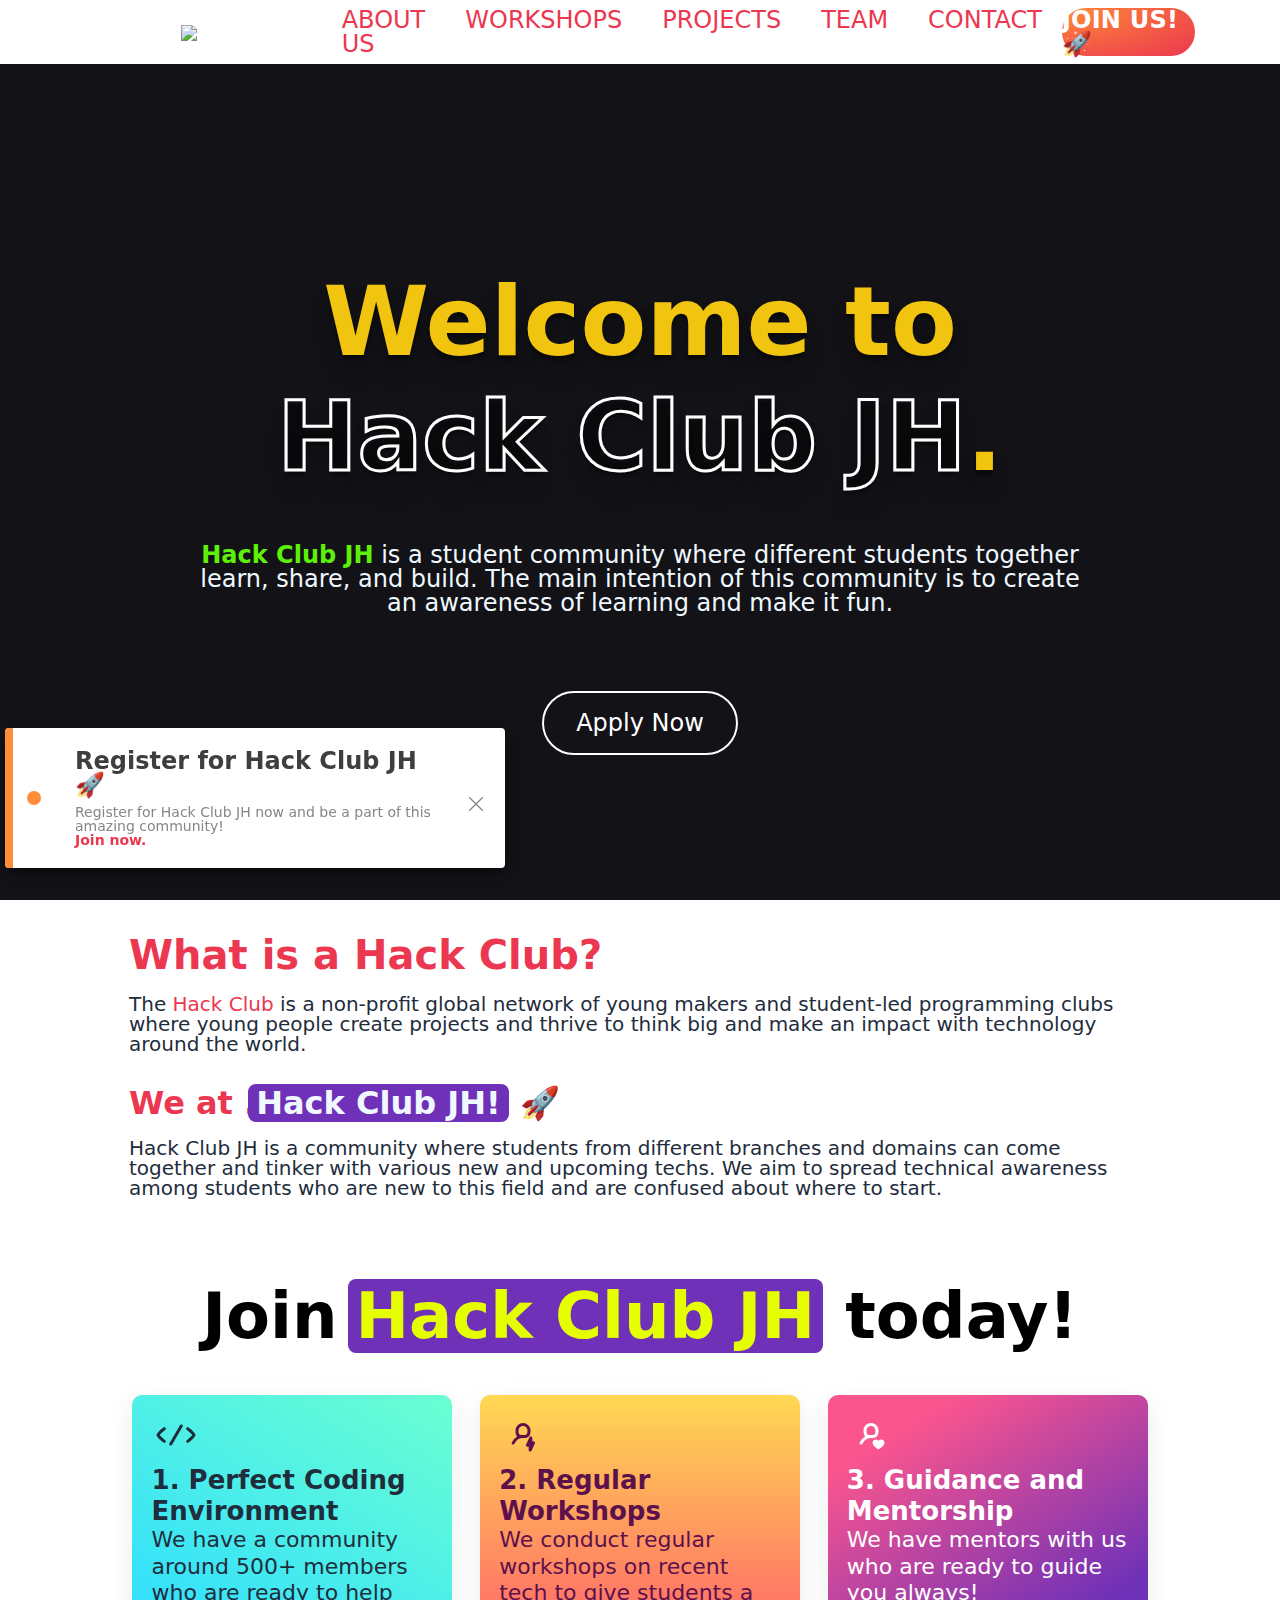
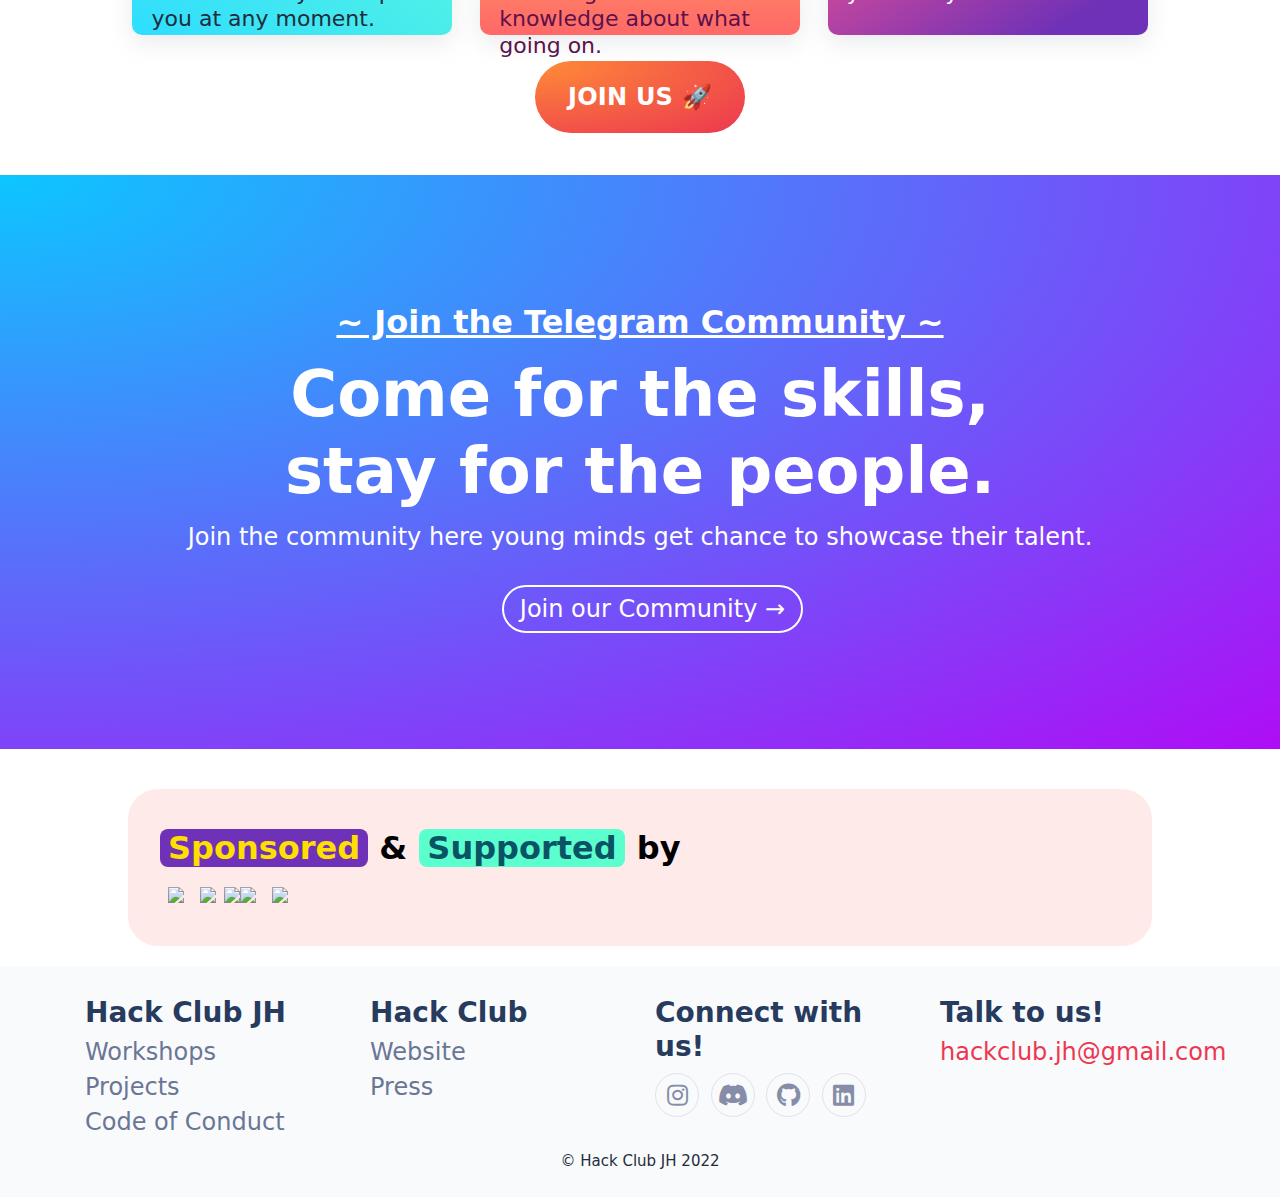
==== index.html @ 4a441845 "Merge pull request #6 from ghulamyazdani/ghulamyazdani" ====
<!DOCTYPE html>
<html lang=" en " xmlns="http://www.w3.org/1999/xhtml" xmlns:fb="http://ogp.me/ns/fb#">
 
<head>
	<meta charset="utf-8">
	<meta http-equiv="X-UA-Compatible" content="IE=edge">
	<meta name="viewport" content="width=device-width,initial-scale=1,maximum-scale=1,user-scalable=no">
	<meta name="HandheldFriendly" content="true">
  <!-- Meta Contents -->
  	<meta property="og:title" content="Hack Club JH">
  	<meta property="og:description" content="The Official Website of Hack Club JH.">
  	<meta property="og:image" content="/img/logos/logo-no-bg.png">
  	<meta name="keywords" content="Hack Club, Hack Club JH">
  <!-- CSS & Fonts -->
	<link rel="stylesheet" href="https://cdnjs.cloudflare.com/ajax/libs/twitter-bootstrap/4.1.3/css/bootstrap.min.css">
	<link rel="preconnect" href="https://fonts.gstatic.com">
	<link href="https://fonts.googleapis.com/css2?family=Inter:wght@400;500;600;700;800&family=Lato:wght@400;700&display=swap" rel="stylesheet">
	<link rel="stylesheet" href="./css/style.css">
	<!-- <link rel="stylesheet" href="./css/team.css"> -->
  <!-- Icons and Meta Images -->
	<link rel="shortcut icon" href="./img/favicon/favicon.png" type="image/x-icon">
	<link rel="stylesheet" href="https://cdnjs.cloudflare.com/ajax/libs/font-awesome/5.11.2/css/all.min.css">
  <!-- Title -->
	<title>Hack Club JH</title>
</head>

<body class="home-body">

  <!-- Toast Notification -->
  <main style="padding-top: 4rem; position: fixed; bottom: 2rem; left: 5px; z-index: 1000;">
	<div class="toast-container">
		<div class="toast-cell">
			<div class="toast toast-color">
				<div class="toast-icon">
					<svg version="1.1" xmlns="http://www.w3.org/2000/svg" xmlns:xlink="http://www.w3.org/1999/xlink" x="0px" y="0px" viewBox="0 0 512 512" style="enable-background:new 0 0 512 512;" xml:space="preserve">
						<g>
							<g>
								<path d="M504.502,75.496c-9.997-9.998-26.205-9.998-36.204,0L161.594,382.203L43.702,264.311c-9.997-9.998-26.205-9.997-36.204,0    c-9.998,9.997-9.998,26.205,0,36.203l135.994,135.992c9.994,9.997,26.214,9.99,36.204,0L504.502,111.7    C514.5,101.703,514.499,85.494,504.502,75.496z"></path>
							</g>
						</g>
					</svg>
				</div>
				<div class="toast-content">
					<p class="toast-header">Register for Hack Club JH 🚀</p>
					<p class="toast-message">Register for Hack Club JH now and be a part of this amazing community!<br><a href="https://docs.google.com/forms/d/e/1FAIpQLSebkDPicJGScC9wuIsMn9B5UVe6ifNzUz_4K3mlXAVmSK6NwA/viewform?usp=sharing " target="blank"><strong>Join now.</strong></a></p>
				</div>
				<div class="toast-close">
					<svg version="1.1" xmlns="http://www.w3.org/2000/svg" viewBox="0 0 15.642 15.642" xmlns:xlink="http://www.w3.org/1999/xlink" enable-background="new 0 0 15.642 15.642">
						<path fill-rule="evenodd" d="M8.882,7.821l6.541-6.541c0.293-0.293,0.293-0.768,0-1.061  c-0.293-0.293-0.768-0.293-1.061,0L7.821,6.76L1.28,0.22c-0.293-0.293-0.768-0.293-1.061,0c-0.293,0.293-0.293,0.768,0,1.061  l6.541,6.541L0.22,14.362c-0.293,0.293-0.293,0.768,0,1.061c0.147,0.146,0.338,0.22,0.53,0.22s0.384-0.073,0.53-0.22l6.541-6.541  l6.541,6.541c0.147,0.146,0.338,0.22,0.53,0.22c0.192,0,0.384-0.073,0.53-0.22c0.293-0.293,0.293-0.768,0-1.061L8.882,7.821z"></path>
					</svg>
				</div>
			</div>
		</div>
	</div>
	<script src='https://cdnjs.cloudflare.com/ajax/libs/jquery/3.3.1/jquery.min.js'></script>
	<script id="rendered-js">
	jQuery(document).ready(() => {
		jQuery('.toast-close').click((e) => {
			e.preventDefault()
			var parent = $(this).parent('.toast')
			parent.fadeOut("slow", () => {
				$(this).remove()
			})
		})
	})
	</script>
  </main>
 
  <header class="site-header" role="banner">
		<div class="navbar-area">
			<div class="container">
				<nav class="site-navbar">
					<a class="site-title" rel="author" href=""><img src="/img/logos/logo-no-bg.PNG" href="" width="50px"></a>
					<ul>
						<li><a class="red-link" href="#about">About us</a></li>
						<li><a class="red-link" href="/workshops.html">Workshops</a></li>
            			<li><a class="red-link" href="/projects.html">Projects</a></li>
            			<li><a class="red-link" href="/team.html">Team</a></li>
            			<li><a class="red-link" href="#contact">Contact</a></li>
					</ul>
					<a class="hc-button-small" href="/apply.html"> <span style="color: white;">Join us! 🚀</span> </a>
					<button class="nav-toggler"> <span></span> </button>
				</nav>
			</div>
		</div>
		<script>
		const navToggler = document.querySelector('.nav-toggler')
		const navMenu = document.querySelector('.site-navbar ul')
		const navLinks = document.querySelectorAll('.site-navbar a')
		const header = document.querySelector('.site-header')
		allEventListners()

		allEventListners = () => {
			navToggler.addEventListener('click', togglerClick);
			navLinks.forEach(elem => elem.addEventListener('click', navLinkClick));
		}

		togglerClick = () => {
			navToggler.classList.toggle('toggler-open');
			navMenu.classList.toggle('open');
		}

		navLinkClick = () => {
			if (navMenu.classList.contains('open')) {
				navToggler.click()
			}
		}
		</script>
  </header>
 
  <main class="main-home-content" aria-label="Content" style="padding-bottom: 2rem; padding-top: 4rem; z-index: 1;">
	<lottie-player src="https://assets10.lottiefiles.com/packages/lf20_aujfrjaj.json"  background="transparent"  speed="1" class="homebg-animation" loop autoplay></lottie-player>
		<div class="wrapper" style="z-index: 1000;">
			<div class="home">
				<div class="resizer1"></div>
				<h1 class="page-heading" style="color: #f1c40f;">
					Welcome to<br><span class="transparent" style="color: #fff;">Hack&nbsp;Club JH</span>.
				</h1>
				<hr>
				<p style="color: aliceblue; text-align: center; margin-bottom: 4rem; margin-top: 2rem;  "> <strong style="color: #5df108;">Hack Club JH</strong> is a student community where different students together learn, share, and build. The main intention of this community is to create an awareness of learning and make it fun. </p>
				<div style="text-align: center; width: 100%; padding-top: 2rem; padding-bottom: 2rem;"> 
					<a href="https://docs.google.com/forms/d/e/1FAIpQLSebkDPicJGScC9wuIsMn9B5UVe6ifNzUz_4K3mlXAVmSK6NwA/viewform?usp=sharing " target="blank" class="hc-btn-nofill">Apply Now</a> 
				</div>
          </div>
        </div>
 	</main>
 
  <div id="hackclub-info">
		<!-- To be changed -->
		<div class="hackclub-exp" id="about">
			<h1 id="initial-header" style="color: #ec3750;">What is a Hack Club?</h1>
			<p> 
				The <a href="https://hackclub.com">Hack Club</a> is a non-profit global network of young makers and student-led programming clubs where young people create projects and thrive to think big and make an impact with technology around the world. 
			</p>
			<h2 id="initial-header" style="color: #ec3750;">We at .<span class="marca-rosa" style="color: aliceblue;">Hack Club JH!</span> 🚀</h2>
        	<p style="font-size: 20px;">
          		Hack Club JH is a community where students from different branches and domains can come together and tinker with various new and upcoming techs. We aim to spread technical awareness among students who are new to this field and are confused about where to start.
    		</p>
    	</div>

    	<div class="inscricao" style="background-color: #fff;padding-top: 1rem; padding-bottom: 1rem;">
      		<h2 class="home-h2" style="margin-bottom: 30px; color: black;">Join<span class="marca-rosa" style="color:rgb(229, 255, 0); margin-left: 10px;">Hack Club JH</span> today!</h2>
			<ul class="ws-grid">
				<li>
					<div class="exp-box" style="background: linear-gradient(32deg, rgba(24, 218, 255, 0.9) 0%, rgba(91, 255, 205, 0.9) 100%);">
						<div class="ini-info">
							<h3>
                				<svg fill-rule="evenodd" clip-rule="evenodd" stroke-linejoin="round" stroke-miterlimit="1.414" xmlns="http://www.w3.org/2000/svg" aria-label="code" viewBox="0 0 32 32" preserveAspectRatio="xMidYMid meet" fill="currentColor" width="48" height="48" title="code">
                  					<g><path d="M18.634,9.438c0.276,-0.478 0.888,-0.642 1.366,-0.366c0.478,0.276 0.642,0.888 0.366,1.366l-7,12.124c-0.276,0.478 -0.888,0.642 -1.366,0.366c-0.478,-0.276 -0.642,-0.888 -0.366,-1.366l7,-12.124Zm4.348,11.452c-0.354,-0.424 -0.296,-1.055 0.128,-1.408l0.245,-0.205c1.478,-1.236 2.216,-1.854 3.529,-3.277c-1.338,-1.451 -2.052,-2.045 -3.612,-3.347l-0.162,-0.135c-0.424,-0.353 -0.482,-0.984 -0.128,-1.408c0.353,-0.424 0.942,-0.423 1.409,-0.128c1.609,1.018 2.609,2.018 4.2,3.964c0.219,0.312 0.409,0.664 0.409,1.054c0,0.39 -0.19,0.742 -0.409,1.053c-1.591,1.947 -2.591,2.947 -4.2,3.964l-0.001,0.001c-0.424,0.354 -1.055,0.296 -1.408,-0.128Zm-14.092,-1.408c0.424,0.353 0.482,0.984 0.128,1.408c-0.353,0.424 -0.984,0.482 -1.408,0.128l-0.001,-0.001c-1.609,-1.017 -2.609,-2.017 -4.2,-3.964c-0.219,-0.311 -0.409,-0.663 -0.409,-1.053c0,-0.39 0.19,-0.742 0.409,-1.054c1.591,-1.946 2.591,-2.946 4.2,-3.964c0.467,-0.295 1.056,-0.296 1.409,0.128c0.354,0.424 0.296,1.055 -0.128,1.408l-0.162,0.135c-1.56,1.302 -2.274,1.896 -3.612,3.347c1.313,1.423 2.051,2.041 3.529,3.277l0.245,0.205Z"></path></g>
                				</svg><br>
                				<span class="ini-title">1. Perfect Coding Environment</span><br>We have a community around 500+ members who are ready to help you at any moment.
              				</h3> 
						</div>
					</div>
				</li>
				<li>
					<div class="exp-box" style="background: linear-gradient(to bottom, rgba(255, 212, 64, 0.9) 0%, rgba(255, 88, 88, 0.9) 100%);">
						<div class="ini-info">
							<h3 style="color: #5d114c;">
                				<svg fill-rule="evenodd" clip-rule="evenodd" stroke-linejoin="round" stroke-miterlimit="1.414" xmlns="http://www.w3.org/2000/svg" aria-label="admin" viewBox="0 0 32 32" preserveAspectRatio="xMidYMid meet" fill="currentColor" width="48" height="48" title="admin">
									<g><path fill-rule="evenodd" clip-rule="evenodd" d="M21.437 17.023a1 1 0 0 1 .785.977v2.2H23a1 1 0 0 1 .907 1.42l-2.222 4.8a1 1 0 0 1-1.907-.42v-2.2H19a1 1 0 0 1-.907-1.42l2.222-4.8a1 1 0 0 1 1.122-.557zM19.834 16.977C20.714 16.173 21 14.873 21 13a5 5 0 0 0-10 0c0 1.873.286 3.173 1.165 3.977a8.029 8.029 0 0 0-3.6 4.062c-.162.408-.213.939.162 1.168.792.485 1.632-.457 2.105-1.257a5.997 5.997 0 0 1 5.48-2.942c1.132.058 2.373-.055 3.24-.784a8.75 8.75 0 0 0 .282-.247zM19 13c0 1.683-.271 2.241-.47 2.456-.162.176-.68.544-2.53.544-1.85 0-2.368-.368-2.53-.544C13.27 15.24 13 14.683 13 13a3 3 0 1 1 6 0z">
									</path></g>
                  				</svg><br>
								<span class="ini-title" style="color: #5d114c;">2. Regular Workshops</span><br>We conduct regular workshops on recent tech to give students a knowledge about what going on.
              				</h3> 
						</div>
					</div>
				</li>
				<li>
					<div class="exp-box" style="background: linear-gradient(-32deg, #6f31b7 14%, #fb558e 82%);">
						<div class="ini-info">
							<h3 style="color: white;">
                				<svg fill-rule="evenodd" clip-rule="evenodd" stroke-linejoin="round" stroke-miterlimit="1.414" xmlns="http://www.w3.org/2000/svg" aria-label="friend" viewBox="0 0 32 32" preserveAspectRatio="xMidYMid meet" fill="currentColor" width="48" height="48" title="friend">
                  					<g><path d="M 11.4912 8.97717C 12.3703 8.17303 12.6567 6.87286 12.6567 5C 12.6567 2.23859 10.4181 0 7.65668 0C 4.89526 0 2.65668 2.23859 2.65668 5C 2.65668 6.87286 2.94302 8.17303 3.82211 8.97717C 2.19708 9.86633 0.914429 11.3031 0.222412 13.0393C 0.0597229 13.4474 0.0085144 13.9776 0.38324 14.207C 1.17523 14.692 2.01566 13.7498 2.48837 12.9504C 3.53268 11.1844 5.45636 10 7.65668 10C 7.76151 10 7.86569 10.0027 7.96918 10.008C 9.10062 10.066 10.3418 9.95276 11.209 9.22382C 11.3059 9.14246 11.4006 9.06012 11.4912 8.97717ZM 10.6567 5C 10.6567 6.68262 10.3854 7.24109 10.1871 7.45593C 10.0244 7.63208 9.50742 8 7.65668 8C 5.80594 8 5.28891 7.63208 5.12628 7.45593C 4.92798 7.24109 4.65668 6.68262 4.65668 5C 4.65668 3.34314 5.99982 2 7.65668 2C 9.31354 2 10.6567 3.34314 10.6567 5ZM 12.6567 11.88C 13.9552 10.6 15.2537 10.92 15.9029 11.56C 18.4999 14.12 13.4531 17.5 12.6567 17.5C 11.8602 17.5 6.81342 14.12 9.41043 11.56C 10.0597 10.92 11.3582 10.6 12.6567 11.88Z" transform="translate(8.34332 8)"></path></g>
                				</svg><br>
                				<span class="ini-title" style="color: white;">3. Guidance and Mentorship</span><br>We have mentors with us who are ready to guide you always!
              				</h3> 
						</div>
					</div>
				</li>
			</ul> 
			<a href="" class="hc-button" style="height: auto; margin-bottom: 2%; margin-top: 1%; color: white">Join Us 🚀</a> 
		</div>
  </div> 
 
  <!-- Join Discord Server -->
  <main class="css-iy7rtr" >
		<div class="css-11xnwal"></div>
		<div class="css-1n6teq3" >
			<h1 style="font-size: 2rem;text-decoration: underline;">~ Join the Telegram Community ~</h1>
			<h2 style="font: 300; font-size: 4rem;">Come for the skills, <br> stay for the people.</h2>
			<p style="margin-bottom: 3rem;">Join the community here young minds get chance to showcase their talent.</p> 
			<a href="https://discord.gg/UgXB8ff8mD" style="height: auto; margin-left: 2%; margin-top: 1%; color: #ffffff; border: 2px solid currentColor;padding: 8px 16px 8px 16px; border-radius: 99999px;">Join our Community →
			</a>
		</div>
  </main>
  
  <!-- Sponsor and Supporter -->
  <main>
		<div class="clubes-uni-div">
			<div class="clubes-uni-square">
				<h2 style="color: black;"><span class="marca-rosa" style="color: #fedf00; text-align: center!;">Sponsored</span> & <span class="marca-azul">Supported</span> by</h2>
				<a href="http://jamiahamdard.edu/Default.aspx" target="blank"><img src="https://upload.wikimedia.org/wikipedia/en/thumb/4/4d/Jamia_Hamdard_Logo.svg/800px-Jamia_Hamdard_Logo.svg.png" height="50px" style="padding-right: 1rem"></a>
				<a href="https://hackclub.com/" target="blank"><img src="https://assets.hackclub.com/icon-progress-rounded.svg" height="50px" style="padding-right: 0.5rem"></a> 
				<a href="https://stickermule.com/" target="blank"><img src="/img/sponsors/stickermule.svg" height="70px" style="padding-right: 0rem"></a> 
				<a href="https://codingblocks.com/" target="blank"><img src="https://www.nicepng.com/png/full/117-1174727_coding-blocks-logo.png" height="50px" style="padding-right: 1rem"></a>
				<a href="https://solana.com/" target="blank"><img src="https://seeklogo.com/images/S/solana-sol-logo-9AA58519FE-seeklogo.com.png" height="50px" style="padding-right: 1rem"></a>
				<img src="./img/sponsors/zoom.svg" alt="" height="50px" style="padding-right: 1rem">  
			</div>
		</div>
  </main>
 
  <!-- Footer -->
  <footer class="rodape_area bg_color">
		<div class="rodape_top">
			<div class="container">
				<div class="row">
					<div class="col-lg-3 col-md-6">
						<div class="f_widget about-widget pl_70 wow fadeInLeft" data-wow-delay="0.4s" style="visibility: visible; animation-delay: 0.4s; animation-name: fadeInLeft;">
							<h3 class="f-title f_600 t_color f_size_18">Hack Club JH</h3>
							<ul class="list-unstyled f_list" style="margin-left: 0">
								<li> <a href="">Workshops</a> </li>
								<li> <a href="">Projects</a> </li>
								<li> <a href="/code-of-conduct.html">Code of Conduct</a> </li>
								<!-- <li> <a href="/telegam.html">Telegram</a> </li> -->
							</ul>
						</div>
					</div>
					<div class="col-lg-3 col-md-6">
						<div class="f_widget about-widget pl_70 wow fadeInLeft" data-wow-delay="0.6s" style="visibility: visible; animation-delay: 0.6s; animation-name: fadeInLeft;">
							<h3 class="f-title f_600 t_color f_size_18">Hack Club</h3>
							<ul class="list-unstyled f_list" style="margin-left: 0">
								<li> <a href="https://hackclub.com/">Website</a> </li>
								<li> <a href="https://hackclub.com/press/">Press</a> </li>
							</ul>
						</div>
					</div>
					<div class="col-lg-3 col-md-6">
						<div class="f_widget social-widget pl_70 wow fadeInLeft" data-wow-delay="0.8s" style=" visibility: visible; animation-delay: 0.8s; animation-name: fadeInLeft;">
							<h3 class="f-title f_600 t_color f_size_18" id="contact">Connect with us!</h3>
							<div class="f_social_icon">
								<a href="https://www.instagram.com/hackclub.jh" class="fab fa-instagram"></a>
								<!-- <a href="https://twitter.com/hackclub.jh" class="fab fa-twitter"></a> -->
								<a href="https://discord.gg/UgXB8ff8mD" class="fab fa-discord"></a>
								<a href="https://github.com/hackclub-jh" class="fab fa-github"></a>
								<a href="https://www.linkedin.com/company/hackclub-jh" class="fab fa-linkedin"></a>
							</div>
							<div class="f_widget company_widget wow fadeInLeft" data-wow-delay="0.2s" style=" visibility: visible; animation-delay: 0.2s; animation-name: fadeInLeft;"></div>
						</div>
					</div>
					<div class="col-lg-3 col-md-6">
						<h3 class="f-title f_600 t_color f_size_18">Talk to us!</h3> <a href="mailto:hackclub.jh@gmail.com">hackclub.jh@gmail.com</a> 
					</div>
				</div>
			</div>
		</div>
		<p style="display: flex; justify-content: center; padding-bottom: 1%; font-size: 15px;">&#169 Hack Club JH 2022</p>
  </footer>
 
  <!-- Lottie File Script -->
  <script src="https://unpkg.com/@lottiefiles/lottie-player@latest/dist/lottie-player.js"></script>
 </body>
 
</html>
---- css/style.css ----
/** Reset some basic elements */
body,
h1,
h2,
h3,
h4,
h5,
h6,
p,
blockquote,
pre,
hr,
dl,
dd,
ol,
ul,
figure {
  margin: 0;
  padding: 0;
}

/** Basic styling */
body {
  font: 400 24px/1 "Phantom Sans", system-ui, -apple-system, BlinkMacSystemFont,
    "Segoe UI", Roboto, sans-serif;
  color: #1f2d3d;
  background-color: white;
  -webkit-text-size-adjust: 100%;
  -webkit-font-feature-settings: "kern" 1;
  -moz-font-feature-settings: "kern" 1;
  -o-font-feature-settings: "kern" 1;
  font-feature-settings: "kern" 1;
  font-kerning: normal;
  display: flex;
  min-height: 100vh;
  flex-direction: column;
}

html {
  scroll-behavior: smooth;
}

/** Set `margin-bottom` to maintain vertical rhythm */
h1,
h2,
h3,
h4,
h5,
h6,
p,
blockquote,
pre,
ul,
ol,
dl,
figure,
.highlight {
  margin-bottom: 15px;
}

/** `main` element */
main {
  display: block; /* Default value of `display` of `main` element is 'inline' in IE 11. */
}

/** Images */
img {
  max-width: 100%;
  vertical-align: middle;
}

/** Figures */
figure > img {
  display: block;
}

figcaption {
  font-size: 21px;
}

/** Lists */
ul,
ol {
  margin-left: 30px;
}

li > ul,
li > ol {
  margin-bottom: 0;
}

.post-content li {
  margin-bottom: 10px;
}

/** Headings */
h1,
h2,
h3,
h4,
h5,
h6 {
  font-weight: 700;
}

/** Links */
a {
  color: #ec3750;
  text-decoration: none;
}
a:hover {
  color: #61ec37;
}
.social-media-list a:hover {
  text-decoration: none;
}
.social-media-list a:hover .username {
  text-decoration: underline;
}

/** Blockquotes */
blockquote {
  color: #828282;
  border-left: 4px solid #e8e8e8;
  padding-left: 15px;
  font-size: 27px;
  letter-spacing: -1px;
  font-style: italic;
}
blockquote > :last-child {
  margin-bottom: 0;
}

/** Code formatting */
pre,
code {
  background-color: #eef;
  border-radius: 4px;
  overflow: hidden;
}

div .highlight {
  padding: 16px;
}

/** Wrapper */
.wrapper {
  margin-right: auto;
  margin-left: auto;
  padding-right: 30px;
  padding-left: 30px;
}
@media screen and (max-width: 100%) {
  .wrapper {
    max-width: -webkit-calc(100% - (30px));
    max-width: calc(100% - (30px));
    padding-right: 15px;
    padding-left: 15px;
  }
}

/** Clearfix */
.wrapper:after,
.footer-col-wrapper:after {
  content: "";
  display: table;
  clear: both;
}

/** Icons */
.svg-icon {
  width: 16px;
  height: 16px;
  display: inline-block;
  fill: #828282;
  padding-right: 5px;
  vertical-align: text-top;
}

.social-media-list li + li {
  padding-top: 5px;
}

/** Tables */
table {
  margin-bottom: 30px;
  width: 100%;
  text-align: left;
  color: #3e5a7a;
  border-collapse: collapse;
  border: 1px solid #e8e8e8;
}
table tr:nth-child(even) {
  background-color: #f7f7f7;
}
table th,
table td {
  padding: 10px 15px;
}
table th {
  background-color: #f0f0f0;
  border: 1px solid #dedede;
  border-bottom-color: #c9c9c9;
}
table td {
  border: 1px solid #e8e8e8;
}

.resizer {
  height: 8vh;
}

.mini-resizer {
  height: 20px;
}

.ws-section {
  max-width: 100%;
  margin: 0 auto;
}

.ws-grid {
  margin: 0 0 0 0;
  padding: 0;
  list-style: none;
  display: block;
  text-align: center;
  width: 100%;
}

.ws-grid:after {
  clear: both;
}

.ws-grid:after,
.ws-box:before {
  content: "";
  display: table;
}

.ws-grid li {
  width: 320px;
  height: 240px;
  display: inline-block;
  margin: 10px;
}

@media screen and (max-width: 360px) {
  .ws-grid li {
    width: 90%;
  }
}
.ws-box {
  width: 100%;
  height: 100%;
  position: relative;
  cursor: pointer;
  border-radius: 10px;
  -webkit-transition: 0.3s ease-in-out, -webkit-transform 0.3s ease-in-out;
  -moz-transition: 0.3s ease-in-out, -moz-transform 0.3s ease-in-out;
  transition: all 0.3s ease-in-out, transform 0.3s ease-in-out;
  box-shadow: 0 0 10pt 1pt rgb(10 10 15);
  background-position: 50% -180%;
  background-size: cover;
}
.ws-box a {
  width: 100%;
  height: 100%;
  display: inline-block;
}
.ws-box a:hover {
  text-decoration: none;
}

.ws-box:hover {
  transform: scale(1.05);
}

.ws-info {
  background-color: white;
  width: 100%;
  height: 32%;
  border-bottom: 1px solid lavender;
  border-radius: 10px 10px 0 0;
  float: left;
}
.ws-info h3 {
  color: #1f2d3d;
  font-size: 20px;
  font-weight: 800;
  margin-top: -5px;
  margin-bottom: 0;
  text-align: left;
  margin-left: 10px;
  margin-top: 5px;
  margin-right: 10px;
}
.ws-info p {
  font-weight: 500;
  font-size: 16px;
  color: #8492a6;
  text-align: left;
  margin-left: 10px;
  margin-right: 10px;
}

#initial-header {
  margin-top: 3%;
  color: #636363;
}

@media screen and (max-width: 767px) {
  #initial-header {
    margin-top: 30px;
  }
}
.exp-box {
  width: 100%;
  height: 100%;
  position: relative;
  cursor: pointer;
  border-radius: 10px;
  -webkit-transition: 0.3s ease-in-out, -webkit-transform 0.3s ease-in-out;
  -moz-transition: 0.3s ease-in-out, -moz-transform 0.3s ease-in-out;
  transition: all 0.3s ease-in-out, transform 0.3s ease-in-out;
}
.exp-box a {
  font-weight: bold;
}
.exp-box a:hover {
  cursor: pointer;
}

.exp-box:hover {
  transform: scale(1.05);
  cursor: default;
}

.hover-default:hover {
  transform: scale(1);
  cursor: default;
}

.exp-info {
  box-shadow: rgba(149, 157, 165, 0.2) 0px 8px 24px;
  width: 100%;
  height: 100%;
  border-radius: 10px 10px 10px 10px;
  float: left;
}
.exp-info h3 {
  color: #1f2d3d;
  font-size: 20px;
  font-weight: 400;
  text-align: left;
  justify-self: center;
  width: 88%;
  height: 100%;
  margin: auto;
  margin-top: 5%;
}
.exp-info img {
  margin-bottom: 14px;
}

.exp-title {
  font-weight: bold;
  margin-top: 25px;
}

.perk-title {
  font-size: 24px;
  margin-top: 24px;
}

.perk-info {
  text-align: left;
}

.ini-info {
  box-shadow: rgba(149, 157, 165, 0.2) 0px 8px 24px;
  width: 100%;
  height: 100%;
  border-radius: 10px 10px 10px 10px;
  float: left;
}
.ini-info h3 {
  color: #1f2d3d;
  font-size: 22px;
  font-weight: 500;
  margin-top: 30px;
  margin-bottom: 0;
  text-align: left;
  justify-self: center;
  width: 88%;
  height: 100%;
  margin: auto;
  margin-top: 5%;
}

.ini-title {
  font-weight: bold;
  font-size: 26px;
}

.post p {
  line-height: 1.5;
}

.hackclub-exp {
  max-width: 1150px;
  margin: auto;
  padding-left: 5%;
  padding-right: 5%;
}

.perks {
  margin-left: 5%;
  margin-right: 5%;
}

.image-text-overlay:after {
  content: "";
  position: absolute;
  background-image: linear-gradient(rgba(0, 0, 0, 0.25), rgba(0, 0, 0, 0.625));
  top: 0;
  left: 0;
  right: 0;
  bottom: 0;
}

.image-text-overlay {
  width: 100%;
  height: 225px;
  background-size: cover;
  background-repeat: no-repeat;
  position: relative;
  margin-top: 50px;
}
.image-text-overlay.text-white {
  color: white;
}
.image-text-overlay .overlay-title {
  font-size: 27px;
  text-transform: uppercase;
}
.image-text-overlay .overlay-subtext {
  font-size: 20px;
}
.image-text-overlay .overlay-white,
.image-text-overlay .overlay-black {
  position: absolute;
  left: 0;
  top: 0;
  right: 0;
  bottom: 0;
  z-index: 1;
  opacity: 0.7;
}
.image-text-overlay .overlay-black {
  background: #000;
}

.home-content {
  background-color: #121217;
  background-repeat: no-repeat;
  width: 100%;
  height: auto;
  background-blend-mode: saturation;
  background-size: cover;
  display: table;
}

.main-home-content {
  background-color: #121217;
  background-repeat: no-repeat;
  background-blend-mode: saturation;
  background-size: cover;
  min-height: 100vh;
  display: flex;
  flex-direction: column;
  justify-content: center;
}

.text-middle-center {
  display: table;
}
.text-middle-center p {
  display: table-cell;
  position: relative;
  z-index: 2;
  padding: 15px 0px 40px 0px;
}
.text-middle-center h2,
.text-middle-center a {
  z-index: 2;
  position: relative;
}
.text-middle-center a {
  margin-bottom: 64px;
}

.philosophy-div {
  box-sizing: border-box;
  margin: 0;
  min-width: 0;
  width: 100%;
  max-width: container;
  margin-left: auto;
  margin-right: auto;
  max-width: 1024px;
  width: 100%;
  margin-left: auto;
  margin-right: auto;
  padding-left: 16px;
  color: white;
  padding-right: 16px;
}

.css-cqgurv ~ * {
  position: relative;
}

@media screen and (min-width: 32em) {
  .philosophy-div {
    text-align: center;
  }
}
@media screen and (min-width: 32em) {
  .philosophy-title,
  .home-h2 {
    font-size: 64px;
  }
}
.philosophy-title,
.home-h2 {
  margin-top: 64px;
  z-index: 2;
}

.philosophy-p {
  box-sizing: border-box;
  margin: 0;
  min-width: 0;
  font-size: 20px;
  margin-top: 8px;
  margin-bottom: 8px;
  margin-left: auto;
  margin-right: auto;
  line-height: 1.5;
}

@media screen and (min-width: 32em) {
  .philosophy-p {
    font-size: 24px;
    margin-top: 16px;
    margin-bottom: 16px;
  }
}
.marca-texto {
  color: inherit;
  border-radius: 1em 0 1em 0;
  background: linear-gradient(
    -100deg,
    rgba(250, 247, 133, 0.33),
    rgba(250, 247, 133, 0.66) 95%,
    rgba(250, 247, 133, 0.1)
  );
}

.comunidade-div {
  width: 100%;
}

.comunidade-square {
  margin: 60px auto 20px auto;
  background-repeat: no-repeat;
  width: 80%;
  height: auto;
  background-blend-mode: saturation;
  background-size: auto;
  display: table;
  border-radius: 30px;
  padding: 30px;
  color: white;
  position: relative;
}
.comunidade-square h2,
.comunidade-square p,
.comunidade-square a {
  z-index: 2;
  position: relative;
}
.comunidade-square a {
  color: #33d6a6;
}

@media screen and (min-width: 32em) {
  .comunidade-square {
    padding-top: 200px;
    padding-bottom: 80px;
  }
}
.comunidade-square:after {
  content: "";
  position: absolute;
  background-image: linear-gradient(rgba(0, 0, 0, 0.25), rgba(0, 0, 0, 0.625));
  top: 0;
  left: 0;
  right: 0;
  bottom: 0;
  border-radius: 30px;
}

.rodape_area {
  background: #f9fafc;
}

.rodape_top {
  padding-bottom: 20px;
  position: relative;
  overflow-x: hidden;
}

.rodape_area .footer_bottom {
  padding-top: 5px;
  padding-bottom: 50px;
}

.rodape_top .company_widget p {
  font-size: 16px;
  font-weight: 300;
  line-height: 28px;
  color: #6a7695;
  margin-bottom: 20px;
}

.btn_get:hover {
  color: #fff;
  background: #ec3750;
  -webkit-box-shadow: none;
  box-shadow: none;
}

.rodape_top .f_widget.about-widget .f_list li a:hover {
  color: #ec3750;
}

.rodape_top .f_widget.about-widget .f_list li {
  margin-bottom: 11px;
}

.f_widget.about-widget .f_list li:last-child {
  margin-bottom: 0px;
}

.f_widget.about-widget .f_list li {
  margin-bottom: 15px;
}

.f_widget.about-widget .f_list {
  margin-bottom: 0px;
}

.rodape_top .f_social_icon a {
  width: 44px;
  height: 44px;
  line-height: 43px;
  background: transparent;
  border: 1px solid #e2e2eb;
  font-size: 24px;
}

.f_social_icon a {
  width: 46px;
  height: 46px;
  border-radius: 50%;
  font-size: 14px;
  line-height: 45px;
  color: #858da8;
  display: inline-block;
  background: #ebeef5;
  text-align: center;
  -webkit-transition: all 0.2s linear;
  -o-transition: all 0.2s linear;
  transition: all 0.2s linear;
}

/* .rodape_top .f_social_icon a:hover {
  background: #ec3750;
  border-color: #ec3750;
  color: white;
  text-decoration: none;
} */
.rodape_top .f_social_icon a.fa-instagram:hover {
  background: linear-gradient(-45deg, #833ab4, #fd1d1d, #fcb045);
  color: #fff;
  text-decoration: none;
}
.rodape_top .f_social_icon a.fa-twitter:hover {
  background: #1DA1F2;
  color: #fff;
  text-decoration: none;
}
.rodape_top .f_social_icon a.fa-discord:hover {
  background: #7289d9;
  color: #fff;
  text-decoration: none;
}
.rodape_top .f_social_icon a.fa-github:hover {
  background: #333;
  color: #fff;
  text-decoration: none;
}
.rodape_top .f_social_icon a.fa-linkedin:hover {
  background: #0e76a8;
  color: #fff;
  text-decoration: none;
}

.rodape_top .f_social_icon a + a {
  margin-left: 4px;
}

.rodape_top .f-title {
  margin-bottom: 10px;
  margin-top: 30px;
  color: #263b5e;
}

.rodape_top .f_widget.about-widget .f_list li a {
  color: #6a7695;
}

.exp li {
  height: 280px;
}

.perk {
  max-width: 1150px;
}

.home-h2 {
  max-width: 900px;
  margin: 0px auto 0px auto;
}

.marca-azul {
  box-sizing: border-box;
  margin: 0;
  min-width: 0;
  border-radius: 8px;
  padding-left: 8px;
  padding-right: 8px;
  margin-left: 1px;
  margin-right: 1px;
  background-color: #5bffcd;
  color: #095365;
  display: inline-block;
  white-space: nowrap;
}

.marca-rosa {
  box-sizing: border-box;
  margin: 0;
  min-width: 0;
  border-radius: 8px;
  padding-left: 8px;
  padding-right: 8px;
  margin-left: -8px;
  white-space: nowrap;
  color: #fb558e;
  background-color: #6f31b7;
}

.rodape_final {
  margin: 40px auto 0px auto;
  font-size: 20px;
}

@media screen and (min-width: 48em) {
  .filo-row {
    gap: 24px;
    grid-template-columns: 2fr 3fr;
  }
}
.filo-row {
  display: grid;
  text-align: left;
  max-width: 72rem;
  margin-top: 0px;
  margin-left: auto;
  margin-right: auto;
  padding: 24px 18px;
  width: 100%;
  color: #384046;
  font-size: 48px;
}

@media screen and (min-width: 32em) {
  .filo-row {
    margin-top: 24px;
  }
}
.filo-p {
  font-size: 24px;
  margin: 0px auto;
  max-width: 72rem;
  justify-content: center;
  line-height: 1.375;
}

@media screen and (min-width: 32em) {
  .filo-title {
    font-size: 54px;
  }
  .filo-p {
    font-size: 27px;
  }
}
.marca-laranja {
  background-color: #e4732d;
  clip-path: polygon(4% 0%, 100% 0%, 96% 100%, 0% 100%);
  color: white;
  display: inline-block;
  padding: 0px 18px 12px 18px !important;
}

.filo-title {
  line-height: 1;
  letter-spacing: -0.02em;
}

.fundo-rosa {
  background-image: linear-gradient(
    32deg,
    #cf2de4 0%,
    #e42d42 64%,
    #ce293c 100%
  );
  clip-path: polygon(0% 0%, 100% 0px, 100% 100%, 0% 90%);
}

.caixa-criando {
  max-width: 56rem;
  margin-left: auto;
  margin-right: auto;
  padding: 72px 18px;
  width: 100%;
  text-align: left;
}

.p-criando {
  line-height: 1.125 !important;
  font-size: 36px;
  margin: 0px;
  color: white;
  text-transform: uppercase;
  font-weight: bold;
}

@media screen and (min-width: 32em) {
  .p-criando {
    font-size: 54px;
  }
}
@media screen and (min-width: 48em) {
  .p-criando {
    font-size: 72px;
  }
}
@media screen and (min-width: 64em) {
  .p-criando {
    font-size: 96px;
  }
}
.p-criando:nth-of-type(2) {
  padding-left: 1.5rem;
}

@media screen and (min-width: 48em) {
  .p-criando:nth-of-type(2) {
    padding-left: 6rem;
  }
}
.p-criando:nth-of-type(3) {
  text-align: center;
}

.p-criando:nth-of-type(4) {
  text-align: right;
  position: relative;
}

.bola-filo {
  border-radius: 9999px;
  background-color: white;
  color: black;
  mix-blend-mode: screen;
  text-align: center;
  width: 12rem;
  height: 12rem;
  position: absolute;
  margin-top: -1rem;
  transform: rotate(4deg);
}

@media screen and (min-width: 32em) {
  .bola-filo {
    transform: rotate(3deg);
    margin-top: -3rem;
  }
}
.cima-bola {
  font-size: 16px;
  margin: 0px;
  text-transform: uppercase;
}

@media screen and (min-width: 32em) {
  .cima-bola {
    font-size: 18px;
  }
}
.baixo-bola {
  font-size: 24px;
  margin: 0px;
  text-transform: uppercase;
  font-weight: bold;
}

@media screen and (min-width: 32em) {
  .baixo-bola {
    font-size: 27px;
  }
}
.bola-filo {
  padding-top: 18px;
}

@media screen and (min-width: 32em) {
  .bola-filo {
    padding-top: 28px;
  }
}
@media screen and (min-width: 32em) {
  .p-criando:nth-of-type(4)::before {
    width: 20rem;
    height: 5.5rem;
  }
}
.apply-div {
  width: 100%;
  margin-bottom: 60px;
}

.apply-square {
  text-align: center;
  margin: 60px auto 20px auto;
  background-repeat: no-repeat;
  width: 80%;
  height: auto;
  background-blend-mode: saturation;
  background-size: cover;
  display: table;
  border-radius: 30px;
  padding: 30px;
  color: white;
  position: relative;
}
.apply-square h2 {
  font-size: 36px;
}
.apply-square h2,
.apply-square p,
.apply-square a {
  z-index: 2;
  position: relative;
}
.apply-square a {
  color: #33d6a6;
}

.clubes-uni-div {
  width: 100%;
}

.clubes-uni-square {
  margin: 40px auto 20px auto;
  width: 80%;
  height: auto;
  display: table;
  border-radius: 30px;
  padding: 40px;
  background: rgba(255, 88, 88, 0.125);
  color: #1f2d3d;
  position: relative;
}
.clubes-uni-square h2,
.clubes-uni-square p,
.clubes-uni-square a {
  z-index: 2;
  position: relative;
}
.clubes-uni-square a {
  color: #33d6a6;
}

.welcome-icon {
  box-sizing: border-box;
  background-color: #ff5858;
  border-radius: 18px;
  line-height: 0;
  padding: 8px;
  margin-bottom: 4px;
  display: inline-block;
  margin-bottom: 20px;
}

/** Site header */
.site-header {
  top: 0px;
  position: fixed;
  width: 100%;
  background: rgb(255, 255, 255);
  z-index: 1000;
}

.site-title {
  margin-top: 20px;
  margin-bottom: 20px;
  margin-left: 30px;
  width: 20%;
}

.site-nav {
  float: right;
  line-height: 54px;
}
.site-nav .nav-trigger {
  display: none;
}
.site-nav .menu-icon {
  display: none;
}
.site-nav .page-link {
  color: white;
  line-height: 1;
  margin-left: 5px;
}
.site-nav .page-link:not(:last-child) {
  margin-left: 15px;
}
@media screen and (max-width: 100%) {
  .site-nav {
    position: absolute;
    top: 9px;
    right: 15px;
    background-color: white;
    border: 1px solid #e8e8e8;
    border-radius: 5px;
    text-align: right;
  }
  .site-nav label[for="nav-trigger"] {
    display: block;
    float: right;
    width: 36px;
    height: 36px;
    z-index: 2;
    cursor: pointer;
  }
  .site-nav .menu-icon {
    display: block;
    float: right;
    width: 36px;
    height: 26px;
    line-height: 0;
    padding-top: 10px;
    text-align: center;
  }
  .site-nav .menu-icon > svg {
    fill: #424242;
  }
  .site-nav input ~ .trigger {
    clear: both;
    display: none;
  }
  .site-nav input:checked ~ .trigger {
    display: block;
    padding-bottom: 5px;
  }
  .site-nav .page-link {
    display: block;
    padding: 5px 10px;
    margin-left: 20px;
  }
  .site-nav .page-link:not(:last-child) {
    margin-right: 0;
  }
}

/** Site footer */
.site-footer {
  border-top: 1px solid #e8e8e8;
  padding-top: 30px;
  background-color: white;
  margin-top: auto;
}

.footer-heading {
  font-size: 27px;
  margin-bottom: 15px;
}

.contact-list,
.social-media-list {
  list-style: none;
  margin-left: 0;
}

.footer-col-wrapper {
  font-size: 22.5px;
  color: #828282;
  margin-left: -15px;
}

.footer-col {
  float: left;
  padding-left: 15px;
}

.footer-col-1 {
  width: -webkit-calc(35% - (30px / 2));
  width: calc(35% - (30px / 2));
}

.footer-col-2 {
  width: -webkit-calc(20% - (30px / 2));
  width: calc(20% - (30px / 2));
}

.footer-col-3 {
  width: -webkit-calc(45% - (30px / 2));
  width: calc(45% - (30px / 2));
}

@media screen and (max-width: 100%) {
  .footer-col-1,
  .footer-col-2 {
    width: -webkit-calc(50% - (30px / 2));
    width: calc(50% - (30px / 2));
  }
  .footer-col-3 {
    width: -webkit-calc(100% - (30px / 2));
    width: calc(100% - (30px / 2));
  }
}
@media screen and (max-width: 100%) {
  .footer-col {
    float: none;
    width: -webkit-calc(100% - (30px / 2));
    width: calc(100% - (30px / 2));
  }
}
/** Page content */
.page-content {
  padding: 30px 0;
  flex: 1;
}

.page-heading {
  text-align: center;
  color: white;
  font-size: 96px;
  text-shadow: 0px 4px 3px rgba(0, 0, 0, 0.4), 0px 8px 13px rgba(0, 0, 0, 0.1),
    0px 18px 23px rgba(0, 0, 0, 0.1);
  margin-top: 50px;
}
@media only screen and (max-width: 1300px) {
  .site-title {
    margin-left: 4em;
  }
}

@media only screen and (max-width: 767px) {
  .page-heading {
    font-size: 96px;
  }
  .site-title {
    width: 50%;
    margin-left: 0em;
  }
}
.post-list-heading {
  font-size: 42px;
}

.post-list {
  margin-left: 0;
  list-style: none;
}
.post-list > li {
  margin-bottom: 30px;
}

.post-meta {
  font-size: 21px;
  color: #828282;
}

.post-link {
  display: block;
  font-size: 36px;
}

/** Posts */
.post {
  overflow: hidden;
  margin: 0 auto 0 auto;
}

.post-header {
  margin-bottom: 30px;
}

.post-title {
  letter-spacing: -1px;
  line-height: 1;
  text-align: center;
}
@media screen and (max-width: 100%) {
  .post-title {
    font-size: 54px;
  }
}

.post-content {
  margin-bottom: 30px;
  font-weight: 500;
  font-size: 20px;
}
.post-content h2 {
  font-size: 48px;
}
@media screen and (max-width: 100%) {
  .post-content h2 {
    font-size: 42px;
  }
}
.post-content h3 {
  font-size: 39px;
}
@media screen and (max-width: 100%) {
  .post-content h3 {
    font-size: 33px;
  }
}
.post-content h4 {
  font-size: 30px;
}
@media screen and (max-width: 100%) {
  .post-content h4 {
    font-size: 27px;
  }
}

/**
About
**/
#about {
  text-align: left;
  font-size: 20px;
}

#about-title {
  text-align: left;
}

.center {
  text-align: center;
}

.home-btn {
  height: 200px;
  width: 280px;
  justify-content: center;
  display: inline-block;
  align-items: center;
  flex-direction: column;
  position: relative;
}

/**
Home Buttons
**/
.home-btn a {
  text-transform: uppercase;
  letter-spacing: 2px;
  position: relative;
  display: inline-block;
}

span {
  position: relative;
  z-index: 3;
}

table {
  color: #1f2d3d;
}

@media screen and (max-width: 1060px) {
  #primary {
    width: 67%;
  }
  #secondary {
    width: 30%;
    margin-left: 3%;
  }
}
.up-button {
  height: 100px;
  width: 280px;
  justify-content: center;
  display: inline-block;
  align-items: center;
  flex-direction: column;
  position: relative;
}

@media screen and (max-width: 768px) {
  #primary {
    width: 100%;
  }
  #secondary {
    width: 100%;
    margin: 0;
    border: none;
  }
}
.resizer1 {
  height: 50px;
}

@media screen and (max-width: 500px) {
  .page-heading {
    font-size: 48px;
  }
}
@media screen and (max-width: 540px) {
  .marca-azul {
    margin-left: -8px;
  }
}
@media screen and (min-width: 1020px) {
  .home {
    width: 900px;
  }
  .post-title {
    font-size: 4vw;
  }
  .post {
    width: 800px;
    font-size: 17px;
  }
}
.home {
  margin: auto;
}

/* default css start */
.header-area {
  background: linear-gradient(rgba(0, 0, 0, 0.3), rgba(0, 0, 0, 0.5)),
    url(https://images.unsplash.com/photo-1528353518104-dbd48bee7bc4?ixlib=rb-1.2.1&ixid=eyJhcHBfaWQiOjEyMDd9&auto=format&fit=crop&w=2089&q=80);
  background-position: center center;
  background-size: cover;
}

.header-area-team {
  background: linear-gradient(
      35deg,
      rgba(170, 12, 110, 0.808),
      rgba(123, 13, 167, 0.87)
    ),
    url(https://cloud-eqnxoc6tg-hack-club-bot.vercel.app/0image.png);
  background-position: center center;
  background-size: cover;
}

.header-area-happening {
  background: linear-gradient(
      75deg,
      rgba(4, 13, 143, 0.808),
      rgba(4, 136, 26, 0.972)
    ),
    url(https://cloud-qyxzm2djh-hack-club-bot.vercel.app/0image.png);
  background-position: center center;
  background-size: cover;
}

/* default css end */
/* navbar regular css start */
.site-navbar {
  display: flex;
  justify-content: space-between;
  align-items: center;
}

a.site-logo {
  font-size: 26px;
  font-weight: 800;
  text-transform: uppercase;
  color: #fff;
  text-decoration: none;
}

.site-navbar ul {
  margin: 0;
  padding: 0;
  list-style: none;
  display: flex;
}

.site-navbar ul li a {
  color: #fff;
  margin: 0px 20px;
  display: block;
  text-decoration: none;
  text-transform: uppercase;
}

/* navbar regular css end */
/* nav-toggler css start */
.nav-toggler {
  border: 3px solid #ec3750;
  padding: 5px;
  background-color: transparent;
  cursor: pointer;
  height: 39px;
  display: none;
  margin-right: 20px;
}

.nav-toggler span,
.nav-toggler span:before,
.nav-toggler span:after {
  width: 28px;
  height: 3px;
  background-color: #ec3750;
  display: block;
  transition: 0.3s;
}

.nav-toggler span:before {
  content: "";
  transform: translateY(-9px);
}

.nav-toggler span:after {
  content: "";
  transform: translateY(6px);
}

.nav-toggler.toggler-open span {
  background-color: transparent;
}

.nav-toggler.toggler-open span:before {
  transform: translateY(0px) rotate(45deg);
}

.nav-toggler.toggler-open span:after {
  transform: translateY(-3px) rotate(-45deg);
}

/* nav-toggler css start */
/* intro-area css start */
.intro-area {
  height: calc(100vh - 61px);
  display: flex;
  align-items: center;
  text-align: center;
  color: #fff;
}

.intro-area h2 {
  font-size: 50px;
  font-weight: 300;
  line-height: 50px;
  margin-bottom: 25px;
}

.intro-area p {
  font-size: 18px;
}

/* intro-area css end */
/* mobile breakpoint start */
@media screen and (max-width: 767px) {
  /* navbar css for mobile start */
  .nav-toggler {
    display: block;
  }
  .site-navbar {
    min-height: 60px;
  }
  .site-navbar ul {
    position: absolute;
    width: 100%;
    height: calc(100vh - 60px);
    left: 0;
    top: 80px;
    flex-direction: column;
    align-items: center;
    background-color: white;
    z-index: 9999;
    max-height: 0;
    overflow: hidden;
    transition: 0.3s;
  }
  .site-navbar ul li {
    width: 100%;
    text-align: center;
  }
  .site-navbar ul li:not(:last-child) {
    border-bottom: #ec3750 3px solid;
  }
  .site-navbar ul li a {
    padding: 25px;
  }
  .site-navbar ul li a:hover {
    background-color: rgba(255, 255, 255, 0.1);
  }
  .site-navbar ul.open {
    max-height: 100vh;
    overflow: visible;
  }
  .intro-area h2 {
    font-size: 36px;
    margin-bottom: 15px;
  }
  /* navbar css for mobile end */
}
/* mobile breakpoint end */
.red-link {
  color: #ec3750 !important;
  font-weight: 500 !important;
}

.grow-header {
  margin-top: 2%;
  text-align: center;
}

@media screen and (max-width: 767px) {
  .grow-header {
    margin-top: 30px;
  }
}
.inscricao {
  text-align: center;
  background-color: #f9fafc;
  width: 100%;
  margin-top: 5%;
}

.icon-app {
  box-sizing: border-box;
  background-color: white;
  border-radius: 18px;
  padding: 8px;
  margin-bottom: 4px;
}

.hc-button {
  border: 0;
  border-radius: 4px;
  cursor: pointer;
  font-family: inherit;
  font-weight: 700;
  border-radius: 99999px;
  display: inline-flex;
  -webkit-align-items: center;
  -webkit-box-align: center;
  -ms-flex-align: center;
  align-items: center;
  -webkit-box-pack: center;
  -ms-flex-pack: center;
  -webkit-justify-content: center;
  justify-content: center;
  letter-spacing: 0.009em;
  -webkit-tap-highlight-color: transparent;
  -webkit-transition: -webkit-transform 0.125s ease-in-out,
    box-shadow 0.125s ease-in-out;
  transition: transform 0.125s ease-in-out, box-shadow 0.125s ease-in-out;
  text-transform: uppercase;
  line-height: 1;
  font-size: 24px;
  padding-left: 32px;
  padding-right: 32px;
  padding-top: 24px;
  padding-bottom: 24px;
  background-image: radial-gradient(
    ellipse farthest-corner at top left,
    #ff8c37,
    #ec3750
  );
  text-decoration: none;
  width: 210px;
}

.hc-button-small {
  border: 0;
  border-radius: 4px;
  cursor: pointer;
  font-family: inherit;
  font-weight: 700;
  border-radius: 99999px;
  display: inline-flex;
  -webkit-align-items: center;
  -webkit-box-align: center;
  -ms-flex-align: center;
  align-items: center;
  -webkit-box-pack: center;
  -ms-flex-pack: center;
  -webkit-justify-content: center;
  justify-content: center;
  letter-spacing: 0.009em;
  -webkit-tap-highlight-color: transparent;
  -webkit-transition: -webkit-transform 0.125s ease-in-out,
    box-shadow 0.125s ease-in-out;
  transition: transform 0.125s ease-in-out, box-shadow 0.125s ease-in-out;
  text-transform: uppercase;
  line-height: 1;
  font-size: 24px;
  padding-left: 0px;
  padding-right: 0px;
  padding-top: 24px;
  padding-bottom: 24px;
  background-image: radial-gradient(
    ellipse farthest-corner at top left,
    #ff8c37,
    #ec3750
  );
  text-decoration: none;
  width: 210px;
  height: 15px;
}

@media screen and (max-width: 600px) {
  .hc-button-small {
    border: 0;
    border-radius: 4px;
    cursor: pointer;
    font-family: inherit;
    font-weight: 500;
    border-radius: 99999px;
    display: inline-flex;
    -webkit-align-items: center;
    -webkit-box-align: center;
    -ms-flex-align: center;
    align-items: center;
    -webkit-box-pack: center;
    -ms-flex-pack: center;
    -webkit-justify-content: center;
    justify-content: center;
    letter-spacing: 0.009em;
    -webkit-tap-highlight-color: transparent;
    -webkit-transition: -webkit-transform 0.125s ease-in-out,
      box-shadow 0.125s ease-in-out;
    transition: transform 0.125s ease-in-out, box-shadow 0.125s ease-in-out;
    text-transform: uppercase;
    line-height: 1;
    font-size: 15px;
    padding-left: 0px;
    padding-right: 0px;
    padding-top: 24px;
    padding-bottom: 24px;
    background-image: radial-gradient(
      ellipse farthest-corner at top left,
      #ff8c37,
      #ec3750
    );
    text-decoration: none;
    width: 150px;
    height: 15px;
    margin-right: 10px;
  }
  .nav-toggler {
    margin-right: -1px;
  }
}

@media screen and (max-width: 380px) {
  .hc-button-small {
    margin-left: -25px;
  }
  .nav-toggler {
    margin-right: -2px;
    margin-left: 5px;
  }
  .hc-button-small span {
    font-size: 15px;
  }
}

@media screen and (max-width: 345px) {
  .hc-button-small {
    margin-left: -10px;
  }
  .nav-toggler {
    margin-right: -2px;
  }
  .hc-button-small span {
    font-size: 18px;
  }
}

@media screen and (max-width: 330px) {
  .hc-btn-nofill {
    font-size: 20px;
  }
}

.hc-button:hover {
  transform: scale(1.0625);
  text-decoration: none !important;
}

.hc button span:hover {
  text-decoration: none !important;
}

.transparent {
  -webkit-text-fill-color: transparent;
  -webkit-text-stroke-width: 3px;
}

@media screen and (max-width: 767px) {
  .transparent {
    -webkit-text-stroke-width: 2px;
  }
}
button:focus {
  outline: none !important;
}

@media screen and (max-width: 600px) {
  .home-btn,
  .up-button {
    width: auto;
  }
}
/** Syntax highlighting styles */
.highlight {
  background: #fff;
}
.highlighter-rouge .highlight {
  background: #eef;
}
.highlight .c {
  color: #998;
  font-style: italic;
}
.highlight .err {
  color: #a61717;
  background-color: #e3d2d2;
}
.highlight .k {
  font-weight: bold;
}
.highlight .o {
  font-weight: bold;
}
.highlight .cm {
  color: #998;
  font-style: italic;
}
.highlight .cp {
  color: #999;
  font-weight: bold;
}
.highlight .c1 {
  color: #998;
  font-style: italic;
}
.highlight .cs {
  color: #999;
  font-weight: bold;
  font-style: italic;
}
.highlight .gd {
  color: #000;
  background-color: #fdd;
}
.highlight .gd .x {
  color: #000;
  background-color: #faa;
}
.highlight .ge {
  font-style: italic;
}
.highlight .gr {
  color: #a00;
}
.highlight .gh {
  color: #999;
}
.highlight .gi {
  color: #000;
  background-color: #dfd;
}
.highlight .gi .x {
  color: #000;
  background-color: #afa;
}
.highlight .go {
  color: #888;
}
.highlight .gp {
  color: #555;
}
.highlight .gs {
  font-weight: bold;
}
.highlight .gu {
  color: #aaa;
}
.highlight .gt {
  color: #a00;
}
.highlight .kc {
  font-weight: bold;
}
.highlight .kd {
  font-weight: bold;
}
.highlight .kp {
  font-weight: bold;
}
.highlight .kr {
  font-weight: bold;
}
.highlight .kt {
  color: #458;
  font-weight: bold;
}
.highlight .m {
  color: #099;
}
.highlight .s {
  color: #d14;
}
.highlight .na {
  color: #008080;
}
.highlight .nb {
  color: #0086b3;
}
.highlight .nc {
  color: #458;
  font-weight: bold;
}
.highlight .no {
  color: #008080;
}
.highlight .ni {
  color: #800080;
}
.highlight .ne {
  color: #900;
  font-weight: bold;
}
.highlight .nf {
  color: #900;
  font-weight: bold;
}
.highlight .nn {
  color: #555;
}
.highlight .nt {
  color: #000080;
}
.highlight .nv {
  color: #008080;
}
.highlight .ow {
  font-weight: bold;
}
.highlight .w {
  color: #bbb;
}
.highlight .mf {
  color: #099;
}
.highlight .mh {
  color: #099;
}
.highlight .mi {
  color: #099;
}
.highlight .mo {
  color: #099;
}
.highlight .sb {
  color: #d14;
}
.highlight .sc {
  color: #d14;
}
.highlight .sd {
  color: #d14;
}
.highlight .s2 {
  color: #d14;
}
.highlight .se {
  color: #d14;
}
.highlight .sh {
  color: #d14;
}
.highlight .si {
  color: #d14;
}
.highlight .sx {
  color: #d14;
}
.highlight .sr {
  color: #009926;
}
.highlight .s1 {
  color: #d14;
}
.highlight .ss {
  color: #990073;
}
.highlight .bp {
  color: #999;
}
.highlight .vc {
  color: #008080;
}
.highlight .vg {
  color: #008080;
}
.highlight .vi {
  color: #008080;
}
.highlight .il {
  color: #099;
}

@font-face {
  font-family: "Phantom Sans";
  src: url("https://assets.hackclub.com/fonts/Phantom_Sans_0.7/Regular.woff")
      format("woff"),
    url("https://assets.hackclub.com/fonts/Phantom_Sans_0.7/Regular.woff2")
      format("woff2");
  font-weight: normal;
  font-style: normal;
  font-display: swap;
}
@font-face {
  font-family: "Phantom Sans";
  src: url("https://assets.hackclub.com/fonts/Phantom_Sans_0.7/Bold.woff")
      format("woff"),
    url("https://assets.hackclub.com/fonts/Phantom_Sans_0.7/Bold.woff2")
      format("woff2");
  font-weight: bold;
  font-style: normal;
  font-display: swap;
}

@media screen and (min-width: 16em) {
  .home-notification {
    max-width: 500px;
    padding-left: 32px;
    padding-right: 32px;
    font-size: medium;
  }
  .home-notification {
    text-align: center;
    box-sizing: border-box;
    margin: 0;
    min-width: 0;
    margin-left: auto;
    margin-right: auto;
    padding-left: 16px;
    padding-right: 16px;
    background-color: rgba(248, 232, 232, 0.9);
    box-shadow: 0px 0px 10px grey;
    padding-top: 8px;
    border-radius: 20px;
    margin-top: 32px;
    margin-bottom: 16px;
  }
}
/* Discord */
.css-iy7rtr {
  box-sizing: border-box;
  margin: 0px;
  min-width: 0px;
  overflow: hidden;
  position: relative;
}
.css-1rwtsb9 {
  box-sizing: border-box;
  margin: 0px;
  min-width: 0px;
  position: absolute;
  inset: 0px;
  height: 100%;
  z-index: -1;
  width: 100vw;
  object-fit: cover;
}
.css-11xnwal {
  box-sizing: border-box;
  margin: 0;
  min-width: 0;
  position: absolute;
  bottom: 0;
  top: 0;
  left: 0;
  right: 0;
  background-image: radial-gradient(
    ellipse farthest-corner at top left,
    #00c3ff,
    #ab00f5
  );
  opacity: 0.95;
  z-index: 1;
}

.css-1n6teq3 {
  box-sizing: border-box;
  margin: 0;
  min-width: 0;
  width: 100%;
  max-width: container;
  margin-left: auto;
  margin-right: auto;
  text-align: center;
  width: 100%;
  margin-left: auto;
  margin-right: auto;
  padding-left: 16px;
  padding-right: 16px;
  z-index: 999;
  padding-top: 128px;
  padding-bottom: 128px;
  color: white;
  position: relative;
  overflow: hidden;
}

/* Toast CSS */

.toast-container {
  display: table-cell;
}

.toast-cell {
  display: inline-block;
}

.add-margin {
  margin-top: 20px;
}

.toast {
  text-align: left;
  padding: 21px 0;
  background-color: #fff;
  border-radius: 4px;
  max-width: 500px;
  top: 0px;
  position: relative;
  box-shadow: 1px 7px 14px -5px rgba(0, 0, 0, 0.733);
}

.toast:before {
  content: "";
  position: absolute;
  top: 0;
  left: 0;
  width: 8px;
  height: 100%;
  border-top-left-radius: 4px;
  border-bottom-left-radius: 4px;
}

.toast-icon {
  position: absolute;
  top: 50%;
  left: 22px;
  transform: translateY(-50%);
  width: 14px;
  height: 14px;
  padding: 7px;
  border-radius: 50%;
  display: inline-block;
}

.toast-header {
  color: #3e3e3e;
  font-weight: 700;
  margin-top: 0;
  margin-bottom: 8px;
}

.toast-message {
  font-size: 14px;
  margin-top: 0;
  margin-bottom: 0;
  color: #878787;
}

.toast-content {
  padding-left: 70px;
  padding-right: 60px;
}

.toast-close {
  position: absolute;
  right: 22px;
  top: 50%;
  width: 14px;
  cursor: pointer;
  height: 14px;
  fill: #878787;
  transform: translateY(-50%);
}

.toast-color .toast-icon {
  background-color: #ff8c37;
}

.toast-color:before {
  background-color: #ff8c37;
}

/* homebg-animation */
.homebg-animation {
  width: 100%;
  height: 100vh;
  position: absolute;
  z-index: -1;
  align-self: center;
  opacity: 0.1;
}
@media screen and (max-width: 32em) {
  .homebg-animation {
    transform: rotate(90deg);
    position: absolute;
    top: -30px;
    bottom: 0;
    width: 130%;
    height: 100%;
    opacity: 0.3;
  }
}

/* hc-btn-nofill */
.hc-btn-nofill {
  height: auto;
  color: #ffffff;
  border: 2px solid currentColor;
  padding: 16px 32px 16px 32px;
  border-radius: 99999px;
}

/* countdown li */
.countdown {
  background-color: rgb(24, 61, 93);
  border-radius: 20px;
  display: inline-block;
  font-size: 1.5em;
  font-weight: 600;
  list-style-type: none;
  padding: 1em;
  text-transform: uppercase;
  text-align: center;
  color: rgb(41, 131, 209);
}

@media all and (max-width: 768px) {
  .countdown {
    font-size: 1.125rem;
    padding: .75rem;
  }
}

/* hf-svg */
.hf-svg{
  position: relative;
  width: auto;
  height: fit-content;
}

/* Under Const */
.under-const {
  height: 80vh;
  display: flex;
  justify-content: center;
  align-items: center;
  background-color: #ffffff;
  color: #3e3e3e;
  text-align: center;
  margin-top: 32px;
  margin-bottom: 32px;
  padding: 32px;
}
.under-const .header{
  
  font-size: 2.5rem;
  line-height: 1.5em;
  font-weight: 700;
  color: #3e3e3e;
}
.under-const .header span{
  background-color: #ec3750;
  color: white;
  border-radius: 10px;
  padding: 2px;
}
.footer-uc{

position: fixed;
bottom: 0;
}
.footer-left{
  position: relative;
  float: left;
  padding-left: 20px;
}

.footer-right{
  position: fixed;
  float: right;
  padding-right: 20px;
  right: 10px !important;
}
@media screen and (max-width: 500px) {
  .footer-uc{
    display: flex;
    flex-direction: column;
    align-items: center;
    position: fixed;
    align-items: center;
    text-align: center;
    bottom: 0;
    }
  .footer-left{
    display: none;
  }
  .footer-right{
    position: fixed;
    left: 50%;
    bottom: 10px;
    transform: translate(-50%, -50%);
    margin: 0 auto;
  }
}
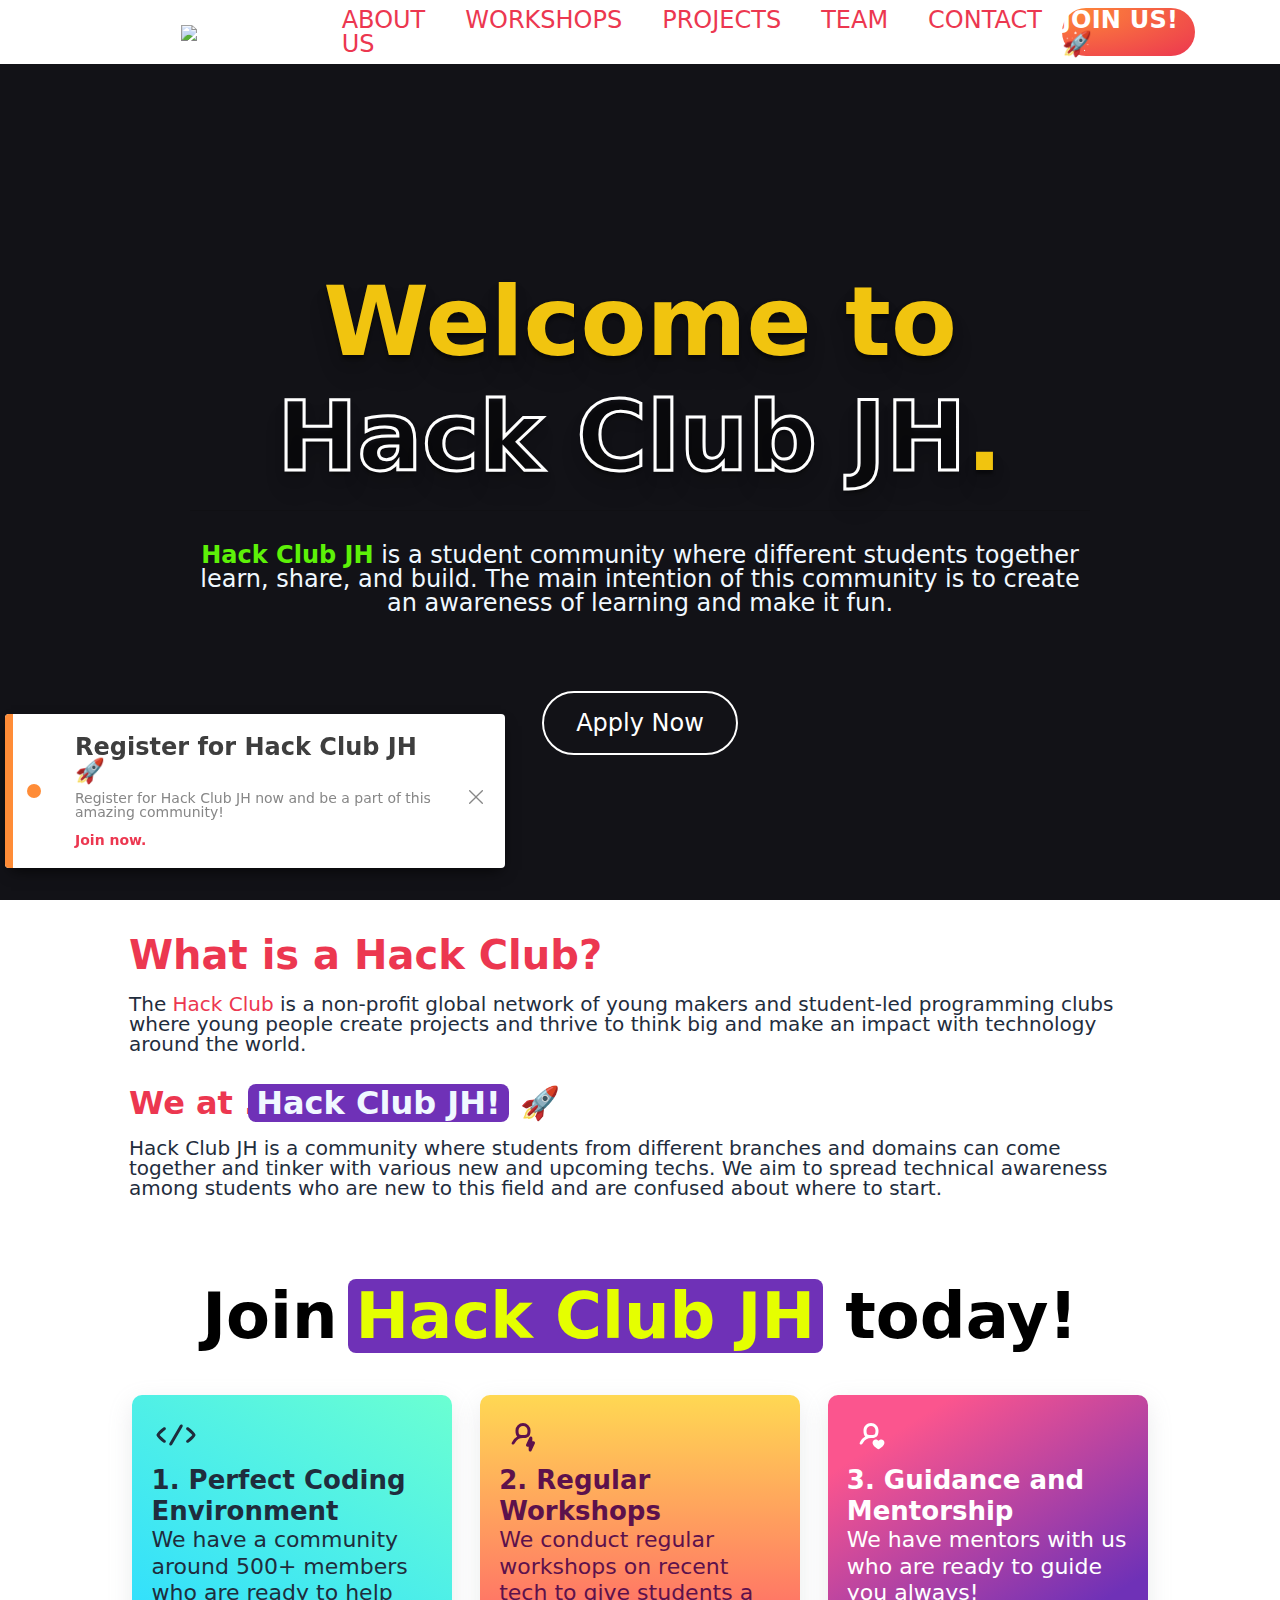
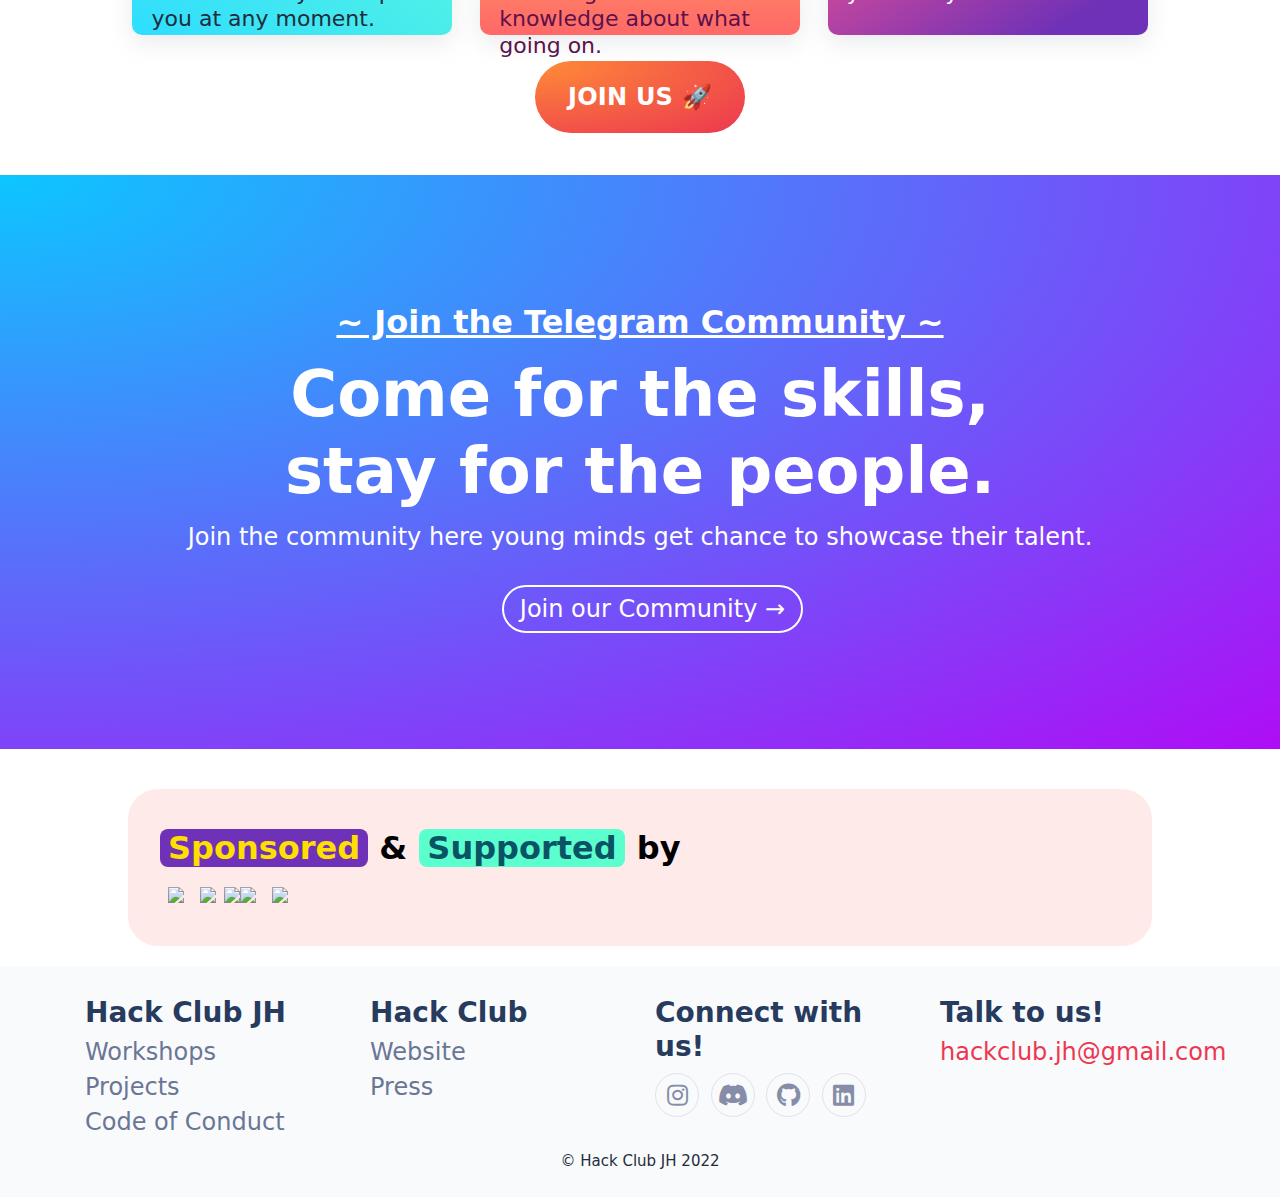
==== commit 1c088a6a: "updated" ====
--- a/index.html
+++ b/index.html
@@ -42,7 +42,7 @@
 				</div>
 				<div class="toast-content">
 					<p class="toast-header">Register for Hack Club JH 🚀</p>
-					<p class="toast-message">Register for Hack Club JH now and be a part of this amazing community!<br><a href="https://docs.google.com/forms/d/e/1FAIpQLSebkDPicJGScC9wuIsMn9B5UVe6ifNzUz_4K3mlXAVmSK6NwA/viewform?usp=sharing " target="blank"><strong>Join now.</strong></a></p>
+					<p class="toast-message">Register for Hack Club JH now and be a part of this amazing community!<br><br><a href="https://docs.google.com/forms/d/e/1FAIpQLSebkDPicJGScC9wuIsMn9B5UVe6ifNzUz_4K3mlXAVmSK6NwA/viewform?usp=sharing " target="blank"><strong>Join now.</strong></a></p>
 				</div>
 				<div class="toast-close">
 					<svg version="1.1" xmlns="http://www.w3.org/2000/svg" viewBox="0 0 15.642 15.642" xmlns:xlink="http://www.w3.org/1999/xlink" enable-background="new 0 0 15.642 15.642">
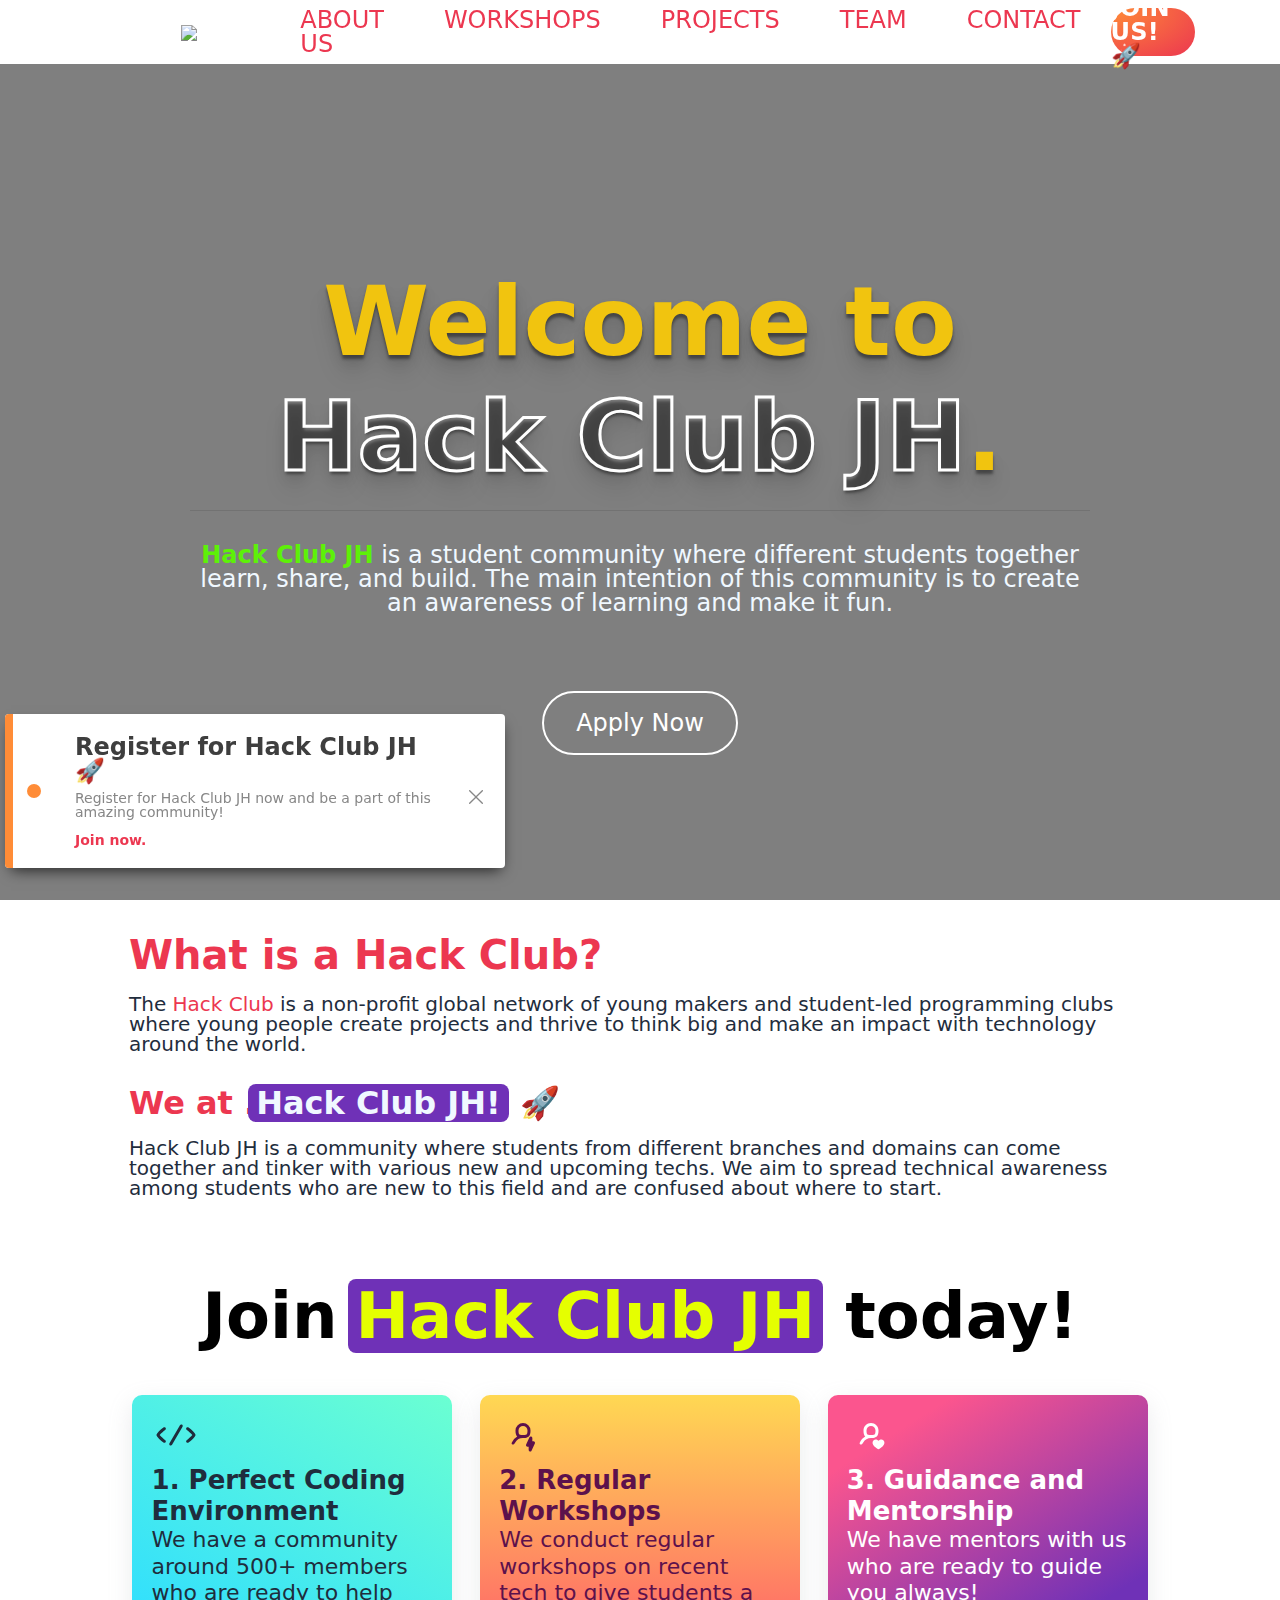
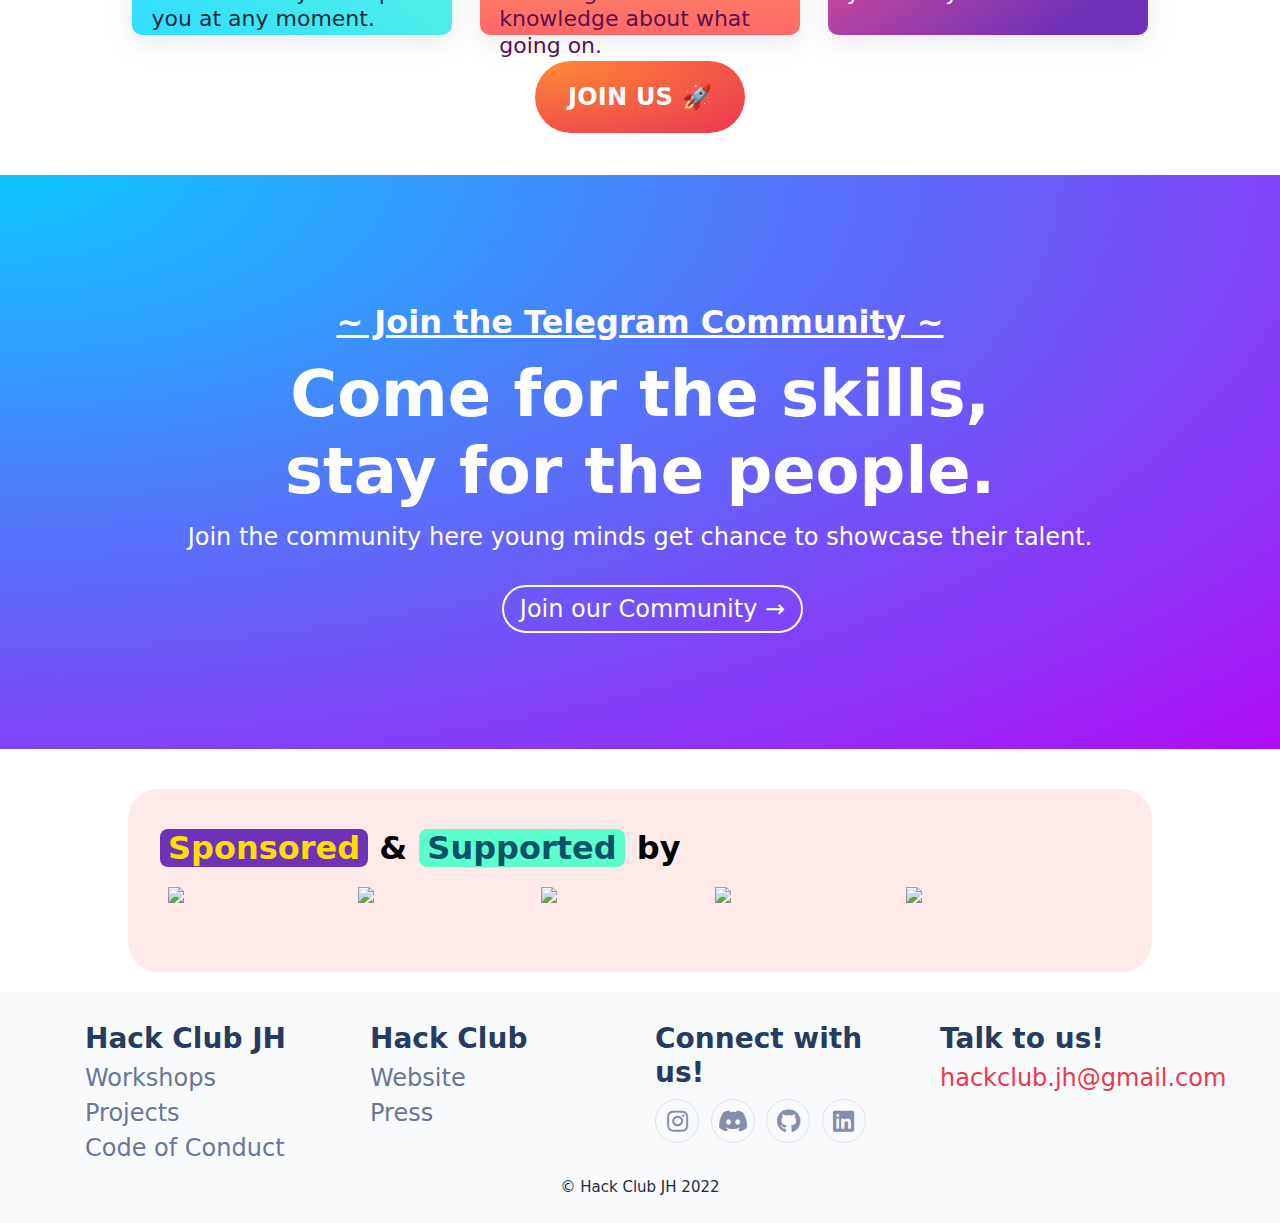
==== commit b3e0652a: "adjusted space between sponsor logo" ====
--- a/index.html
+++ b/index.html
@@ -71,8 +71,8 @@
 			<div class="container">
 				<nav class="site-navbar">
 					<a class="site-title" rel="author" href=""><img src="/img/logos/logo-no-bg.PNG" href="" width="50px"></a>
-					<ul>
-						<li><a class="red-link" href="#about">About us</a></li>
+					<ul class="link-bar">
+						<li><a class="red-link red-link:hover" href="#about">About us</a></li>
 						<li><a class="red-link" href="/workshops.html">Workshops</a></li>
             			<li><a class="red-link" href="/projects.html">Projects</a></li>
             			<li><a class="red-link" href="/team.html">Team</a></li>
@@ -200,12 +200,13 @@
 		<div class="clubes-uni-div">
 			<div class="clubes-uni-square">
 				<h2 style="color: black;"><span class="marca-rosa" style="color: #fedf00; text-align: center!;">Sponsored</span> & <span class="marca-azul">Supported</span> by</h2>
-				<a href="http://jamiahamdard.edu/Default.aspx" target="blank"><img src="https://upload.wikimedia.org/wikipedia/en/thumb/4/4d/Jamia_Hamdard_Logo.svg/800px-Jamia_Hamdard_Logo.svg.png" height="50px" style="padding-right: 1rem"></a>
+				 <div class="links-sponsor">			<a href="http://jamiahamdard.edu/Default.aspx" target="blank"><img src="https://upload.wikimedia.org/wikipedia/en/thumb/4/4d/Jamia_Hamdard_Logo.svg/800px-Jamia_Hamdard_Logo.svg.png" height="50px" style="padding-right: 1rem"></a>
 				<a href="https://hackclub.com/" target="blank"><img src="https://assets.hackclub.com/icon-progress-rounded.svg" height="50px" style="padding-right: 0.5rem"></a> 
 				<a href="https://stickermule.com/" target="blank"><img src="/img/sponsors/stickermule.svg" height="70px" style="padding-right: 0rem"></a> 
 				<a href="https://codingblocks.com/" target="blank"><img src="https://www.nicepng.com/png/full/117-1174727_coding-blocks-logo.png" height="50px" style="padding-right: 1rem"></a>
 				<a href="https://solana.com/" target="blank"><img src="https://seeklogo.com/images/S/solana-sol-logo-9AA58519FE-seeklogo.com.png" height="50px" style="padding-right: 1rem"></a>
 				<img src="./img/sponsors/zoom.svg" alt="" height="50px" style="padding-right: 1rem">  
+			     </div>	
 			</div>
 		</div>
   </main>
--- a/css/style.css
+++ b/css/style.css
@@ -260,8 +260,8 @@
   -moz-transition: 0.3s ease-in-out, -moz-transform 0.3s ease-in-out;
   transition: all 0.3s ease-in-out, transform 0.3s ease-in-out;
   box-shadow: 0 0 10pt 1pt rgb(10 10 15);
-  background-position: 50% -180%;
   background-size: cover;
+  overflow: hidden;
 }
 .ws-box a {
   width: 100%;
@@ -272,20 +272,27 @@
   text-decoration: none;
 }
 
-.ws-box:hover {
+/* .ws-box:hover {
   transform: scale(1.05);
-}
+} */
 
 .ws-info {
-  background-color: white;
   width: 100%;
-  height: 32%;
-  border-bottom: 1px solid lavender;
-  border-radius: 10px 10px 0 0;
+  height: 100%;
+  padding: 10px;
   float: left;
+  flex-direction: column;
+  background-color: #212529e3;
+  position: relative;
+  right: 100%;
+  transition: all .3s ease-in-out ;
+}
+.ws-box:hover .ws-info{
+  display: flex;
+  right:0%;
 }
 .ws-info h3 {
-  color: #1f2d3d;
+  color: #ffffff;
   font-size: 20px;
   font-weight: 800;
   margin-top: -5px;
@@ -472,7 +479,8 @@
 }
 
 .main-home-content {
-  background-color: #121217;
+  background-color: rgba(0, 0, 0, 0.5);
+  background-image: url(/img/events/team.jpg);
   background-repeat: no-repeat;
   background-blend-mode: saturation;
   background-size: cover;
@@ -1542,9 +1550,30 @@
   /* navbar css for mobile end */
 }
 /* mobile breakpoint end */
+.link-bar{
+  width: 80vw;
+  justify-content: space-between;
+
+
+}
+
 .red-link {
   color: #ec3750 !important;
   font-weight: 500 !important;
+  border-radius: 15px;
+  /* border: 1px solid !important; */
+  padding: 5px 10px;
+  align-items: inline;
+  
+}
+.red-link:hover{
+   color: #fff !important; 
+  background-color: #ec3750;
+  border-radius: 20px;
+  padding: 5px 10px;
+
+  
+
 }
 
 .grow-header {
@@ -2148,7 +2177,7 @@
   position: absolute;
   z-index: -1;
   align-self: center;
-  opacity: 0.1;
+  opacity: 0.15;
 }
 @media screen and (max-width: 32em) {
   .homebg-animation {
@@ -2263,4 +2292,7 @@
     margin: 0 auto;
   }
 }
-  +.links-sponsor{
+ display: flex;
+ justify-content: space-between;
+}